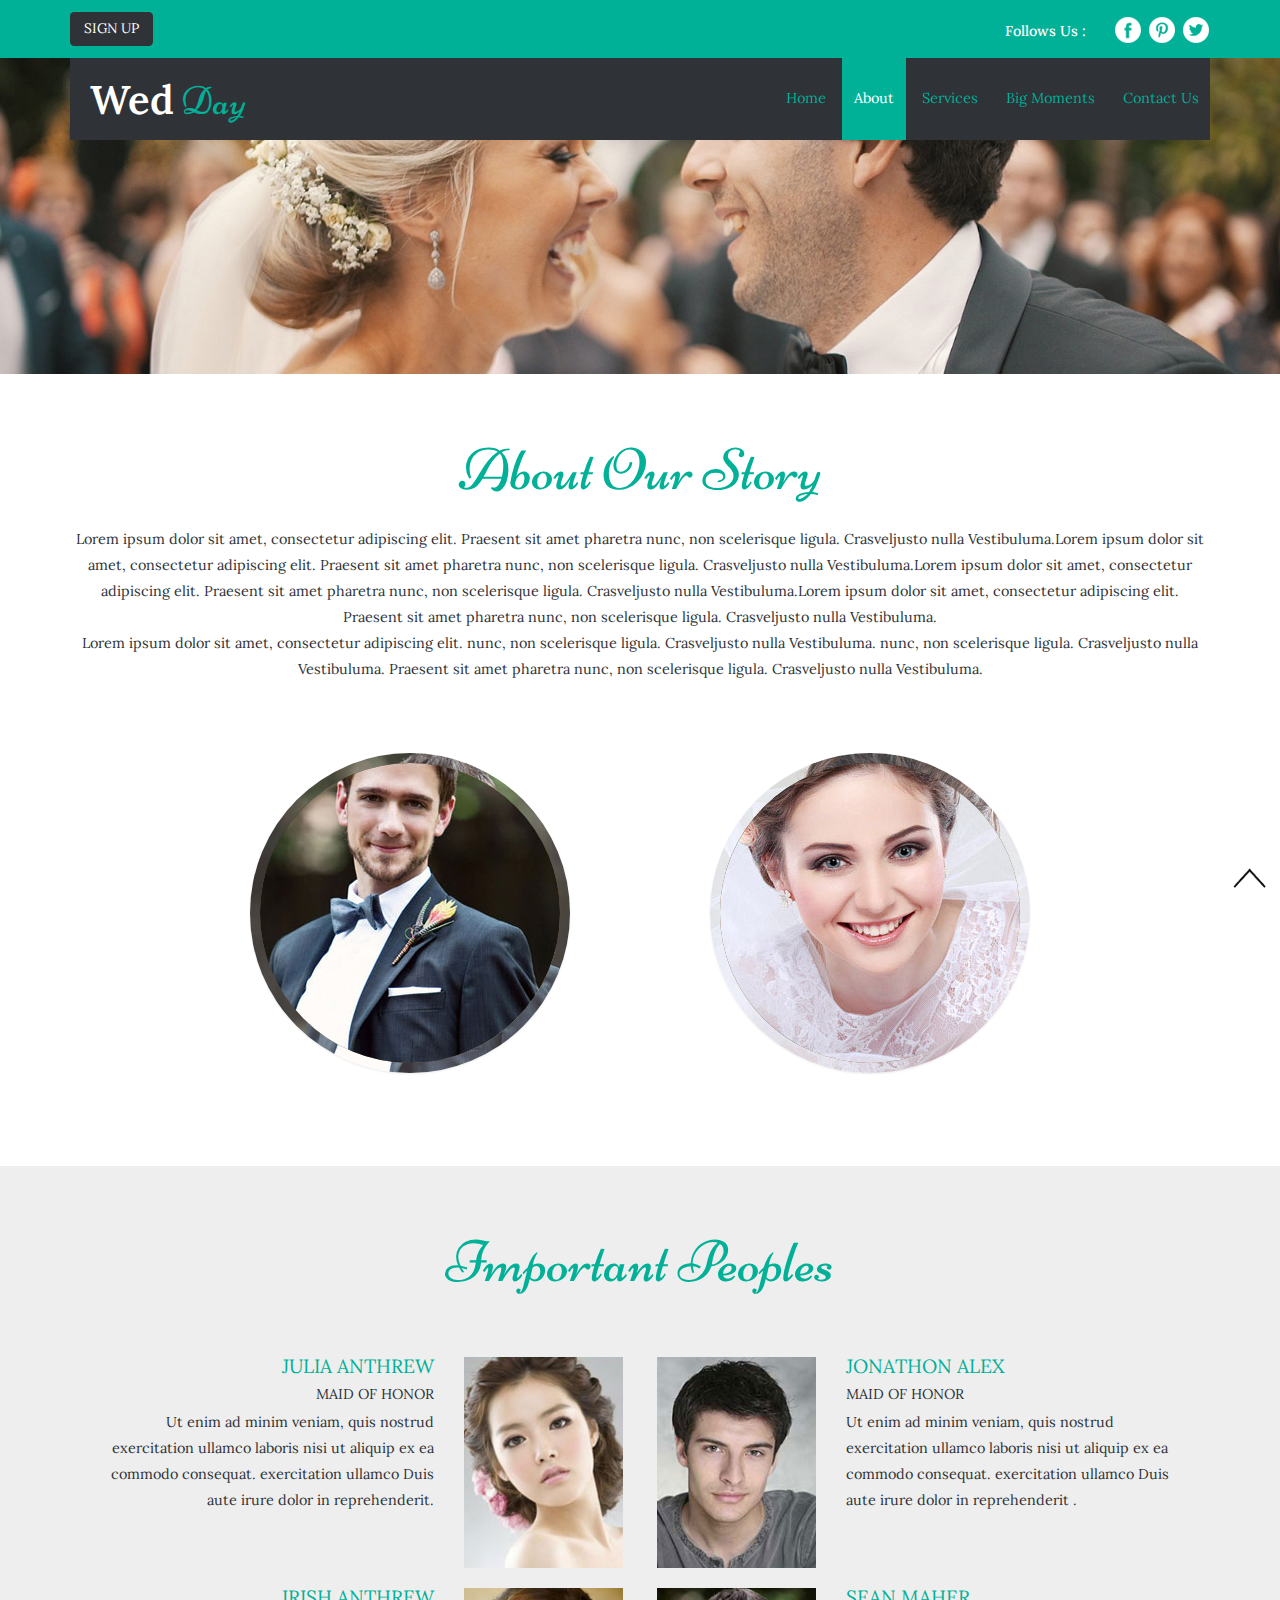
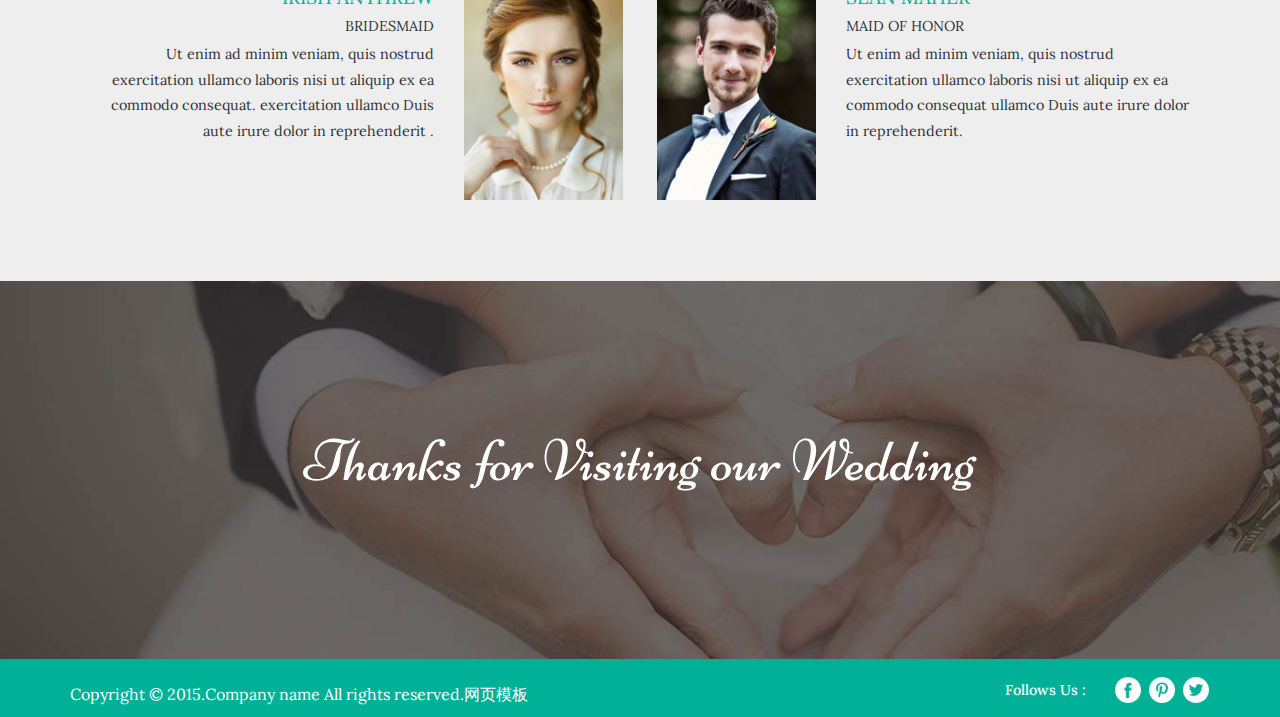
==== about.html @ 30b00d59 "test" ====
<!DOCTYPE HTML>
<html>
<head>
<title>About</title>
<meta name="viewport" content="width=device-width, initial-scale=1">
<meta http-equiv="Content-Type" content="text/html; charset=utf-8" />
<meta name="keywords" content="Wedding Day Responsive web template, Bootstrap Web Templates, Flat Web Templates, Andriod Compatible web template, 
Smartphone Compatible web template, free webdesigns for Nokia, Samsung, LG, SonyErricsson, Motorola web design" />
<script type="applijewelleryion/x-javascript"> addEventListener("load", function() { setTimeout(hideURLbar, 0); }, false); function hideURLbar(){ window.scrollTo(0,1); } </script>
<link href="css/bootstrap.css" rel='stylesheet' type='text/css' />
<!-- Custom Theme files -->
<link href="css/style.css" rel='stylesheet' type='text/css' />	
<script src="js/jquery-1.11.1.min.js"></script>
<!--webfonts-->
  <link href='http://fonts.useso.com/css?family=Lora:400,400italic|Niconne' rel='stylesheet' type='text/css'>
<!--//webfonts-->
</head>
<body>
<!--start-home-->
<!-- header -->	
	<div class="header" id="home">
		<div class="container">
			<div class="header-left">
				<a href="signup.html"class="sign">SIGN UP</a>
			</div>
			<div class="header-right">
			  <h6>Follows Us :</h6>
				<ul class="f-icons">
					<li><a href="#" class="facebook"> </a></li>
					<li><a href="#" class="p"> </a></li>
					<li><a href="#" class="twitter"> </a></li>
				</ul>
				<div class="clearfix"></div>
			</div>
			<div class="clearfix"> </div>
		</div>
	</div>	
<!-- //header -->
<!-- banner -->
<div class="banner two">
		<div class="container">
			<div class="banner-navigation">
					<div class="logo">
						<a href="index.html"><h1>Wed<span> Day</span></h1></a>
					</div>
					<span class="menu"></span>
						<div class="top-menu">
								<ul class="nav">
									<li class="hvr-sweep-to-bottom"><a href="index.html">Home</a></li>
									<li class="hvr-sweep-to-bottom cap"><a href="about.html">About</a></li>
									<li class="hvr-sweep-to-bottom"><a href="typography.html">Services</a></li>
									<li class="hvr-sweep-to-bottom"><a href="moments.html">Big Moments</a></li>
									<li class="hvr-sweep-to-bottom"><a href="contact.html">Contact Us</a></li>
								</ul>
								<div class="clearfix"></div>
						</div>
					<!--script-for-menu-->
								<script>
									$("span.menu").click(function(){
										$(".top-menu ul").slideToggle("slow" , function(){
										});
									});
								</script>
					<!--script-for-menu-->
				<div class="clearfix"></div>
			</div>
		</div>
	</div>
<!--//banner-->
<!--/bottom-section-->
	<div class="about-section">
		<div class="container">
		    <h3>About Our Story</h3>
			<p>Lorem ipsum dolor sit amet, consectetur adipiscing elit. Praesent sit amet pharetra 
            nunc, non scelerisque ligula. Crasveljusto nulla Vestibuluma.Lorem ipsum dolor sit amet, consectetur adipiscing elit. Praesent sit amet pharetra 
            nunc, non scelerisque ligula. Crasveljusto nulla Vestibuluma.Lorem ipsum dolor sit amet, consectetur adipiscing elit. Praesent sit amet pharetra 
            nunc, non scelerisque ligula. Crasveljusto nulla Vestibuluma.Lorem ipsum dolor sit amet, consectetur adipiscing elit. Praesent sit amet pharetra 
            nunc, non scelerisque ligula. Crasveljusto nulla Vestibuluma.</p>
			<p class="para">Lorem ipsum dolor sit amet, consectetur adipiscing elit. nunc, non scelerisque ligula. Crasveljusto nulla Vestibuluma. nunc, non scelerisque ligula. Crasveljusto nulla Vestibuluma. Praesent sit amet pharetra 
            nunc, non scelerisque ligula. Crasveljusto nulla Vestibuluma.</p>
			<div class="welcome-grids">
			<ul class="ch-grid">
					<li>
						<div class="col-md-6 ch-item ch-img-1">				
							<div class="ch-info-wrap">
								<div class="ch-info">
									<div class="ch-info-front ch-img-1"></div>
									<div class="ch-info-back">
										<h4>Michael</h4>
										<h5>Groom</h5>
									</div>	
								</div>
							</div>
						</div>
					</li>
					<li>
						<div class="col-md-6 ch-item ch-img-2">
							<div class="ch-info-wrap">
								<div class="ch-info">
									<div class="ch-info-front ch-img-2"></div>
									<div class="ch-info-back">
										<h4>Annie</h4>
										<h5>Bride</h5>
									</div>
								</div>
							</div>
						</div>
					</li>
				</ul>
				<div class="clearfix"></div>
			</div>
		</div>
	</div>
	<div class="people-section">
			<div class="container">
				<div class="people-grides">
					<h3>Important Peoples</h3>
			 			<div class="col-md-6 people-section1">
			 				<div class="people-gride1">
				 				<div class="col-md-8 people-text">
				 					<h4> JULIA ANTHREW</h4>
									<h6>Maid of Honor</h6>
									<p>Ut enim ad minim veniam, quis nostrud exercitation ullamco laboris nisi ut aliquip ex ea commodo consequat. exercitation ullamco Duis aute irure dolor in reprehenderit.</p>
				 				</div>
				 				<div class="col-md-4 people-img">
				 					<img src="images/p1.jpg" alt="name" />
								</div>
				 				<div class="clearfix"> </div>  		
			 				</div>
			 				<div class="people-gride1">
				 				<div class="col-md-8 people-text">
				 					<h4>IRISH ANTHREW </h4>
									<h6>Bridesmaid</h6>
				 					<p>Ut enim ad minim veniam, quis nostrud exercitation ullamco laboris nisi ut aliquip ex ea commodo consequat. exercitation ullamco Duis aute irure dolor in reprehenderit .</p>
				 				</div>
				 				<div class="col-md-4 people-img">
				 						<img src="images/p2.jpg" alt="name" />
								</div>
				 				<div class="clearfix"> </div>  		
			 				</div>
			 			</div>
		 				<div class="col-md-6 people-section2">
			 				<div class="people-gride2">
				 				<div class="col-md-4 people-img two">
				 						<img src="images/p3.jpg" alt="name" />
								</div>
				 				<div class="col-md-8 people-text two ">
				 					<h4>JONATHON ALEX</h4>
									<h6>Maid of Honor</h6>
				 					<p>Ut enim ad minim veniam, quis nostrud exercitation ullamco laboris nisi ut aliquip ex ea commodo consequat. exercitation ullamco Duis aute irure dolor in reprehenderit .</p>
				 				</div>
				 				<div class="clearfix"> </div>  		
			 				</div>
			 				<div class="people-gride2">
				 				<div class="col-md-4 people-img two">
				 					<img src="images/p4.jpg" alt="name" />
								</div>
				 				<div class="col-md-8 people-text two">
				 					<h4>SEAN MAHER </h4>
									<h6>Maid of Honor</h6>
									<p>Ut enim ad minim veniam, quis nostrud exercitation ullamco laboris nisi ut aliquip ex ea commodo consequat ullamco Duis aute irure dolor in reprehenderit.</p>
				 				</div>
				 				<div class="clearfix"> </div>  		
			 				</div>
			 			</div>
			 			<div class="clearfix"> </div>  		
			 		</div>
				</div>
			</div>
	<!--/peoples-->
<!--/bottom-section-->
	<div class="bottom-section">
		<div class="container">
		    <h3>Thanks for Visiting our Wedding</h3>
		</div>
	</div>
<!--footer-->
	<div class="footer">
		  <div class="container">
			 <div class="copy">
		              <p>Copyright &copy; 2015.Company name All rights reserved.<a target="_blank" href="http://sc.chinaz.com/moban/">&#x7F51;&#x9875;&#x6A21;&#x677F;</a></p>
		      </div>
			  <div class="header-right b-lost">
			   <h6>Follows Us :</h6>
				<ul class="f-icons two">
					<li><a href="#" class="facebook"> </a></li>
					<li><a href="#" class="p"> </a></li>
					<li><a href="#" class="twitter"> </a></li>
				</ul>
				<div class="clearfix"></div>
			</div>
			<div class="clearfix"></div>
		 </div>
	 </div>
			<!--start-smoth-scrolling-->
			<script type="text/javascript">
								jQuery(document).ready(function($) {
									$(".scroll").click(function(event){		
										event.preventDefault();
										$('html,body').animate({scrollTop:$(this.hash).offset().top},1000);
									});
								});
								</script>
							<!--start-smoth-scrolling-->
						<script type="text/javascript">
									$(document).ready(function() {
										/*
										var defaults = {
								  			containerID: 'toTop', // fading element id
											containerHoverID: 'toTopHover', // fading element hover id
											scrollSpeed: 1200,
											easingType: 'linear' 
								 		};
										*/
										
										$().UItoTop({ easingType: 'easeOutQuart' });
										
									});
								</script>
		<a href="#home" id="toTop" class="scroll" style="display: block;"> <span id="toTopHover" style="opacity: 1;"> </span></a>

</body>
</html>
---- css/style.css ----
/*--
Author: W3layouts
Author URL: http://w3layouts.com
License: Creative Commons Attribution 3.0 Unported
License URL: http://creativecommons.org/licenses/by/3.0/
--*/
html, body{
font-family: 'Lora', serif;
	font-size: 100%;
	background: #FFf;
}
body a,.grid_1,plan_1,plan_1.one,plan_1.two,i.icon1, i.icon2, i.icon3, i.icon4, i.icon5, i.icon6 {
	transition:0.5s all;
	-webkit-transition:0.5s all;
	-moz-transition:0.5s all;
	-o-transition:0.5s all;
	-ms-transition:0.5s all;
}
a:hover{
 text-decoration:none;
}
input[type="button"],input[type="submit"],li.parallelogram{
	transition:0.5s all;
	-webkit-transition:0.5s all;
	-moz-transition:0.5s all;
	-o-transition:0.5s all;
	-ms-transition:0.5s all;
}
h1,h2,h3,h4,h5,h6{
	margin:0;			   
}	
p{
	margin:0;
}
ul{
	margin:0;
	padding:0;
}
label{
	margin:0;
}
.logo {
	float:left;
}
.logo a h1{
 color:#fff;	
 font-size:2.5em;
 padding: 0.5em 0.3em 0 0.5em;
 font-weight:600;
 font-family: 'Lora', serif;
 }
.logo  a h1:hover{
 color:#fff;	
 text-decoration:none;
}
.logo  a h1 span{
 color:#00b198;
 font-family: 'Niconne', cursive;
 font-weight:400;
}
/*-- header --*/
.header{
	background: #00b198;
	padding:0.5em 0;
}
.header-left{
	float:left;
}
.header-left a{
	display:block;
}
.header-right {
  float: right;
  width: 18%;
}
.header-right ul{
	padding: .4em 0 0;
	margin:0;
}
.header-right ul li{
	display:inline-block;
}
.header-right h6{
   float: left;
  font-size: 0.9em;
  color: #fff;
  margin-top: 1.1em;
}
ul.f-icons{
 float:right;
}
.header-right ul li a.facebook,.header-right ul li a.p,.header-right ul li a.twitter{
	background: url(../images/icons.png) no-repeat 0px 0px;
	display:inline-block;
	height: 30px;
	width: 30px;
}
.header-right ul li a.p{
	background: url(../images/icons.png) no-repeat -30px 0px;
}
.header-right ul li a.twitter{
	background: url(../images/icons.png) no-repeat -60px 0px;
}
form.navbar-form.navbar-right {
  padding: 0;
}
.header-right ul li a.facebook:hover,.header-right ul li a:hover.p,.header-right ul li a.twitter:hover{
  transform: rotateY(360deg);
  -webkit-transform: rotateY(360deg);
  -moz-transform: rotateY(360deg);
  -o-transform: rotateY(360deg);
  -webkit-transition: 0.8s;
  -moz-transition: 0.8s;
  -o-transition: 0.8s;
  }
/*-- banner --*/
.form-control,.btn {
  border-radius: inherit !important;
}
/* Sweep To Bottom */
.hvr-sweep-to-bottom {
  display: inline-block;
  vertical-align: middle;
  -webkit-transform: translateZ(0);
  transform: translateZ(0);
  box-shadow: 0 0 1px rgba(0, 0, 0, 0);
  -webkit-backface-visibility: hidden;
  backface-visibility: hidden;
  -moz-osx-font-smoothing: grayscale;
  position: relative;
  -webkit-transition-property: color;
  transition-property: color;
  -webkit-transition-duration: 0.3s;
  transition-duration: 0.3s;
}
.hvr-sweep-to-bottom:before {
  content: "";
  position: absolute;
  z-index: -1;
  top: 0;
  left: 0;
  right: 0;
  bottom: 0;
  background: #00B198;
  -webkit-transform: scaleY(0);
  transform: scaleY(0);
  -webkit-transform-origin: 50% 0;
  transform-origin: 50% 0;
  -webkit-transition-property: transform;
  transition-property: transform;
  -webkit-transition-duration: 0.3s;
  transition-duration: 0.3s;
  -webkit-transition-timing-function: ease-out;
  transition-timing-function: ease-out;
}
.hvr-sweep-to-bottom:hover, .hvr-sweep-to-bottom:focus, .hvr-sweep-to-bottom:active {
  color: white;
}
.hvr-sweep-to-bottom:hover:before, .hvr-sweep-to-bottom:focus:before, .hvr-sweep-to-bottom:active:before {
  -webkit-transform: scaleY(1);
  transform: scaleY(1);
}
/* //Sweep To Bottom */
.logo1 a{
	display:block;
}
input.form-control {
  border: none;
}
a.sign {
   background: #2F3338;
  padding: 0.5em 1em;
  outline: none;
  border: none;
  color: #fff;
  -webkit-appearance: none;
  border-radius: 0.3em;
  -webkit-border-radius: 0.3em;
  -moz-border-radius: 0.3em;
  -o-border-radius: 0.3em;
   font-size: 0.86em;
  display: inline-block;
  margin-top: 0.3em;
 }
.banner{
  background: url(../images/bg.jpg) no-repeat 0px 0px;
  background-size: cover;
  -webkit-background-size: cover;
  -moz-background-size: cover;
  -o-background-size: cover;
  -ms-background-size: cover;
  min-height: 722px;
}
.banner-navigation {
  background-color: #2F3338;
}
.top-menu{
	float:right;
	margin-right: -1px;
}
.top-menu span{
	display:none;
}
.top-menu ul{
	padding:0;
	margin:0;
}
.top-menu ul li{
	display: inline-block;
}
.top-menu ul li a{
	font-size: 0.9em;
	 color: #00B198;
	text-decoration:none;
	padding:30px 12px 31px;
	transition:.5s all;
	-webkit-transition:.5s all;
	-moz-transition:.5s all;
	-o-transition:.5s all;
	-ms-transition:.5s all;
}
.top-menu ul li.cap a{
	text-decoration:none;
	  background: #00B198;
	color:#fff;
}
.top-menu ul li a:hover{
	color:#fff;
}
.banner-bottom,.peoples,.news{
	padding:4em 0;
}

@media only screen and (max-width : 768px) {
	span.menu {
	  width: 35px;
	  height: 35px;
	  background: url(../images/nav.png)no-repeat 0px 0px;
	  display: inline-block;
	  float: right;
	  cursor: pointer;
	   margin: 1.3em 1em;
	}
	.top-menu {
		float: none;
		margin-top: 0em;
	}
	.top-menu ul.nav{
		display:none;
	}
	.top-menu  ul.nav li {
		display:block;
		margin-right:0;
	}
	.top-menu  span.menu{
		display:block;
	}
	.top-menu  ul{
	  margin: 60px 0;
	  padding: 2% 0;
	  z-index: 999;
	  position: absolute;
	  width: 96%;
	  background: rgba(47, 51, 56, 0.88);
	 text-align: center;
	   z-index: 99999;
	}
	.top-menu ul.nav li  a{
	  padding: 0.5em;
	  font-weight: 400;
	  font-size:0.9em;
	  float:none;	
	 }
}
/*----start-home---*/

#slider2,
#slider3 {
  box-shadow: none;
  -moz-box-shadow: none;
  -webkit-box-shadow: none;
  margin: 0 auto;
}
.rslides_tabs li:first-child {
  margin-left: 0;
}
.rslides_tabs .rslides_here a {
  background: rgba(255,255,255,.1);
  color: #fff;
  font-weight: bold;
}
.events {
  list-style: none;
}
.callbacks_container {
  position: relative;
  float: left;
  width: 100%;
}
.callbacks {
  position: relative;
  list-style: none;
  overflow: hidden;
  width: 100%;
  padding: 0;
  margin: 0;
}
.callbacks li {
  position: absolute;
  width: 100%;
}
.callbacks img {
  position: relative;
  z-index: 1;
  height: auto;
  border: 0;
}
.callbacks .caption {
	display: block;
	position: absolute;
	z-index: 2;
	font-size: 20px;
	text-shadow: none;
	color: #fff;
	left: 0;
	right: 0;
	padding: 10px 20px;
	margin: 0;
	max-width: none;
	top: 10%;
	text-align: center;
}
.callbacks_nav {
  	  position: absolute;
  -webkit-tap-highlight-color: rgba(0,0,0,0);
  top: 56%;
  left: 0;
  opacity: 0.7;
  z-index: 3;
  text-indent: -9999px;
  overflow: hidden;
  text-decoration: none;
  height: 80px;
  width: 40px;
  background: transparent url("../images/arrows.png") no-repeat left top;
    margin-top: 4%;
	  display: none;
}
 .callbacks_nav:hover{
  	opacity: 0.5;
  }
.callbacks_nav.next {
  left: auto;
    background-position: right top;
   left: 624px;
 }
 .callbacks_nav.prev {
	right: auto;
	background-position:left top;
	  left:573px;
}
#slider3-pager a {
  display: inline-block;
}
#slider3-pager span{
  float: left;
}
#slider3-pager span{
	width:100px;
	height:15px;
	background:#fff;
	display:inline-block;
	border-radius:30em;
	opacity:0.6;
}
#slider3-pager .rslides_here a {
  background: #FFF;
  border-radius:30em;
  opacity:1;
}
#slider3-pager a {
  padding: 0;
}
#slider3-pager li{
	display:inline-block;
}
.rslides {
  position: relative;
  list-style: none;
  overflow: hidden;
  width: 100%;
  padding: 0;
}
.rslides li {
  -webkit-backface-visibility: hidden;
  position: absolute;
  display:none;
  width: 100%;
  left: 0;
  top: 0;
}
.rslides li{
  position: relative;
  display: block;
  float: left;
}
.rslides img {
  height: auto;
  border: 0;
  }
.callbacks_tabs{
 list-style: none;
  position: absolute;
  bottom: -13%;
  z-index: 999;
  left: 44%;
  padding: 0;
  margin: 0;
  display: block;
}
.slider-top span{
	font-weight:700;
}
.callbacks_tabs li{
  display: inline-block;
  margin: 0 .3em;
}
@media screen and (max-width: 600px) {
  .callbacks_nav {
    top: 47%;
    }
}
/*----*/
.callbacks_tabs a{
 visibility: hidden;
}
.callbacks_tabs a:after {
    content: "\f111";
  font-size: 0;
  font-family: FontAwesome;
  visibility: visible;
  display: block;
  height: 17px;
  width: 17px;
  display: inline-block;
  background:#00b198;
  border: 5px solid #00b198;
  border-radius: 50%;
  -o-border-radius: 50%;
  -webkit-border-radius: 50%;
  -moz-border-radius: 50%;
}
.callbacks_here a:after{
  background:#00b198;
  border: 5px solid #2F3338;
}
.banner-info{
   width:60%;
  margin: 21% auto 0;
  text-align: center;
}
.banner-info h3{
  color: #fff;
  font-size:5em;
  font-weight:400;
  z-index: 999;
  font-family: 'Lora', serif;
}
.banner-info h3 lable{
  font-family: 'Niconne', cursive;
  color:#00B198;
}
.banner-info p{
  color: #fff;
  font-size: 1em;
  z-index: 999;
  text-align: center;
  margin: 0 auto;
  padding: 1em 0;
}
/*--welcome-section--*/
.welcome-section {
  padding:4em 0;
  text-align:center;
  
}
.welcome-section h2{
 font-family: 'Niconne', cursive;
  color:#00B198;
  font-size:4em;
  font-weight:400;
  text-align:center;
}
.welcome-section  p {
  font-size: 0.9em;
  margin: 1% auto 0;
  width: 75%;
  line-height: 1.8em;
  color: #2F3338;
}
.ch-grid {
	  margin: 3em 0 0 0;
	padding: 0;
	list-style: none;
	display: block;
	text-align: center;
	width: 100%;
}
.ch-grid:after,
.ch-item:before {
	content: '';
    display: table;
}

.ch-grid:after {
	clear: both;
}

.ch-grid li {
	width:320px;
	height:320px;
	display: inline-block;
	  margin: 2% 6%;
}
.ch-item {
	width: 100%;
	height: 100%;
	border-radius: 50%;
	position: relative;
	box-shadow: 0 1px 2px rgba(0,0,0,0.1);
	cursor: default;
}
.ch-info-wrap{
	position: absolute;
	 width:300px;
    height:300px;
	border-radius: 50%;
	-webkit-perspective: 800px;
	-moz-perspective: 800px;
	-o-perspective: 800px;
	-ms-perspective: 800px;
	perspective: 800px;
	-webkit-transition: all 0.4s ease-in-out;
	-moz-transition: all 0.4s ease-in-out;
	-o-transition: all 0.4s ease-in-out;
	-ms-transition: all 0.4s ease-in-out;
	transition: all 0.4s ease-in-out;
	top: 10px;
    left: 10px;
	background: #f9f9f9 url(../images/bg.jpg);
	box-shadow: 
		0 0 0 20px rgba(255,255,255,0.2), 
		inset 0 0 3px rgba(115,114, 23, 0.8);
}
.ch-info{
	position: absolute;
	width:300px;
    height:300px;
    border-radius: 50%;
	-webkit-border-radius: 50%;
	-o-border-radius: 50%;
	-moz-border-radius: 50%;
	-ms-border-radius: 50%;
	-webkit-transition: all 0.4s ease-in-out;
	-moz-transition: all 0.4s ease-in-out;
	-o-transition: all 0.4s ease-in-out;
	-ms-transition: all 0.4s ease-in-out;
	transition: all 0.4s ease-in-out;	
	-webkit-transform-style: preserve-3d;
	-moz-transform-style: preserve-3d;
	-o-transform-style: preserve-3d;
	-ms-transform-style: preserve-3d;
	transform-style: preserve-3d;
}
.ch-info > div {
	display: block;
	position: absolute;
	width: 100%;
	height: 100%;
	border-radius: 50%;
	background-position: center center;
	-webkit-backface-visibility: hidden;
	-moz-backface-visibility: hidden;
	-o-backface-visibility: hidden;
	-ms-backface-visibility: hidden;
	backface-visibility: hidden;
}
.ch-info .ch-info-back {
	-webkit-transform: rotate3d(0,1,0,180deg);
	-moz-transform: rotate3d(0,1,0,180deg);
	-o-transform: rotate3d(0,1,0,180deg);
	-ms-transform: rotate3d(0,1,0,180deg);
	transform: rotate3d(0,1,0,180deg);
	background: #079480;
}

.ch-img-1 { 
	background-image: url(../images/w2.jpg);
}

.ch-img-2 { 
	background-image: url(../images/w1.jpg);
}

.ch-info h4 {
  color: #fff;
  text-transform: uppercase;
  letter-spacing: 2px;
  font-size: 1.4em;
  margin: 0 15px;
  padding: 113px 0 0 0;
  height: 159px;
  font-family: 'Open Sans', Arial, sans-serif;
  text-shadow: 0 0 1px #fff, 
 0 1px 2px rgba(0,0,0,0.3);
}

.ch-info h5 {
	color: #fff;
	padding: 10px 5px;
	font-style: italic;
	margin: 0 30px;
	font-size: 18px;
	border-top: 1px solid rgba(255,255,255,0.5);
}

.ch-info p a {
	display: block;
	color: #fff;
	color: rgba(255,255,255,0.7);
	font-style: normal;
	font-weight: 700;
	text-transform: uppercase;
	font-size: 9px;
	letter-spacing: 1px;
	padding-top: 4px;
	font-family: 'Open Sans', Arial, sans-serif;
}

.ch-info p a:hover {
	color: #fff222;
	color: rgba(255,242,34, 0.8);
}

.ch-item:hover .ch-info-wrap {
	box-shadow: 
		0 0 0 0 rgba(255,255,255,0.8), 
		inset 0 0 3px rgba(115,114, 23, 0.8);
}

.ch-item:hover .ch-info {
	-webkit-transform: rotate3d(0,1,0,-180deg);
	-moz-transform: rotate3d(0,1,0,-180deg);
	-o-transform: rotate3d(0,1,0,-180deg);
	-ms-transform: rotate3d(0,1,0,-180deg);
	transform: rotate3d(0,1,0,-180deg);
}
/*--bottom-section--*/
.bottom-section{
 background: url(../images/bottom.jpg) no-repeat 0px 0px;
   background-size: cover;
  -webkit-background-size: cover;
  -moz-background-size: cover;
  -o-background-size: cover;
  -ms-background-size: cover;
  min-height: 400px;
}
.bottom-section h3 {
  font-size: 4em;
  color: #fff;
  margin: 15% auto;
  text-align: center;
  font-family: 'Niconne', cursive;
}
/*---story-grids--*/
.story-section {
   padding: 4em 0;
  background-color: #eee;
}
.story-section h3 {
  font-family: 'Niconne', cursive;
  color: #00B198;
  font-size: 4em;
  font-weight: 400;
  text-align: center;
}
.story-grids {
  margin-top: 5em;
}
.story-grid img {
  border-radius: 50%;
  -o-border-radius: 50%;
  -moz-border-radius: 50%;
  -webkit-border-radius: 50%;
  -ms-border-radius: 50%;
}
.story-grid h4 {
  color: #00B198;
  text-align: center;
  font-size: 1.2em;
  font-weight:400;
  text-transform: uppercase;
  Margin:1.5em 0 0.5em 0;
 }
 .story-grid p {
  text-align: center;
  line-height: 1.8em;
  font-size: 0.9em;
 color: #2F3338;
}
/*--events--*/
.event-section{
  padding: 4em 0 8em 0;
  text-align:center;
}
.event-grids {
  margin-top: 2em;
}
.event-section h3{
 font-family: 'Niconne', cursive;
  color: #00B198;
  font-size: 4em;
  font-weight: 400;
  text-align: center;
}
.event-grid {
  background-color: #EEE;
  width: 32.5%;
  margin-right: 1%;
  padding: 0;
  position:relative;
}
.event-grid.lost{
margin-right:0%;
}
.event-grid h4 {
  color: #00B198;
  text-align: center;
  font-size: 1.2em;
  font-weight:400;
  text-transform: uppercase;
  Margin: 1.5em 0 0.5em 0;
}
.event-grid p {
  text-align: center;
  line-height: 1.8em;
  font-size: 0.9em;
  color: #2F3338;
  padding: 0 2em 2em;
}
.pink .event-date {
  background: #FA4B74;
}
.event-date {
  position: absolute;
  left: 39%;
  bottom: -53px;
  width: 80px;
  height: 80px;
  background: #00B198;
  color: #fff;
  font-size: 0.8em;
  border-radius: 50%;
  -webkit-border-radius: 50%;
  -o-border-radius: 50%;
  -moz-border-radius: 50%;
  -ms-border-radius: 50%;
  text-align: center;
  padding: 25px 10px;
}
.event-year {
  color:#fff;
  display: block;
}
/*--about--*/
.banner.two {
  background: url(../images/bg-two.jpg) no-repeat 0px 0px;
  background-size: cover;
  -webkit-background-size: cover;
  -moz-background-size: cover;
  -o-background-size: cover;
  -ms-background-size: cover;
  min-height:400px;
}
.about-section {
  padding: 4em 0;
  text-align: center;
}
.about-section  h3{
  font-family: 'Niconne', cursive;
  color: #00B198;
  font-size: 4em;
  font-weight: 400;
  text-align: center;
    margin-bottom: 0.4em;
  }
.about-section p {
  font-size: 0.9em;;
  line-height: 1.8em;
  color: #2F3338;
}
/*--people-section--*/
.people-section{
  padding: 4em 0;
  background: #eee;
}
.people-section2 ,.people-section1{
  padding: 0 2px;
}
.people-grides  h3 {
  font-family: 'Niconne', cursive;
  color: #00B198;
  font-size: 4em;
  font-weight: 400;
  text-align: center;
    margin-bottom: 0.7em;
}
.people-gride1,.people-gride2 {
	margin: 17px 0;
}
.people-img {
	margin-top: 3px;
}
.people-img img {
  width: 100%;
}
.people-text  h4 {
  color: #00B198;
  font-size: 1.2em;
  font-weight:400;
  text-transform: uppercase;
  margin-top:2px;
}
.people-text  h6 {
 color: #2F3338;
  font-size: 0.9em;
  font-weight:400;
  text-transform: uppercase;
  margin: 0.7em 0 0.5em 0;
}
.people-text p {
	  font-size: 0.9em;
  line-height: 1.8em;
  color: #2F3338;
}
.people-text{
text-align:right;
}
.people-text.two {
text-align:left;
}
/*--trypography--*/
.typrography {
   padding:4em 0;
}
h3.type  {
  font-family: 'Niconne', cursive;
  color: #00B198;
  font-size: 4em;
  font-weight: 400;
  text-align: center;
}
.grid_4{
	background:#fff;
	padding:2em 0em 0em 0em;
}  
.grid_5{
	background:#fff;
	padding:1em 0 2em 0;
}

.table td, .table>tbody>tr>td, .table>tbody>tr>th, .table>tfoot>tr>td, .table>tfoot>tr>th, .table>thead>tr>td, .table>thead>tr>th {
  padding: 15px!important;
}
.table > thead > tr > th, .table > tbody > tr > th, .table > tfoot > tr > th, .table > thead > tr > td, .table > tbody > tr > td, .table > tfoot > tr > td {
  font-size: 0.8em;
  color: #999;
}
.table > thead > tr > th, .table > tbody > tr > th, .table > tfoot > tr > th, .table > thead > tr > td, .table > tbody > tr > td, .table > tfoot > tr > td {
  border-top: none !important;
}
.tab-content > .active {
  display: block;
  visibility: visible;
}
.label {
  font-weight: 300 !important;
}
.label {
  padding: 4px 6px;
  border: none;
  text-shadow: none;
}
h4.typ1{
	margin-bottom:15px;
}
h5.typ1{
	margin-bottom:15px;
}
.progress {
  height: 8px;
  box-shadow: none;
}
.progress {
  overflow: hidden;
  height: 20px;
  margin-bottom: 20px;
  background-color: #eeeeee;
  border-radius: 2px;
  -webkit-box-shadow: inset 0 1px 2px rgba(0, 0, 0, 0.1);
  box-shadow: inset 0 1px 2px rgba(0, 0, 0, 0.1);
}
.progress-bar {
  float: left;
  width: 0%;
  height: 100%;
  font-size: 12px;
  line-height: 20px;
  color: #ffffff;
  text-align: center;
  background-color: #03a9f4;
  -webkit-box-shadow: inset 0 -1px 0 rgba(0, 0, 0, 0.15);
  box-shadow: inset 0 -1px 0 rgba(0, 0, 0, 0.15);
  -webkit-transition: width 0.6s ease;
  -o-transition: width 0.6s ease;
  transition: width 0.6s ease;
}
.progress-bar {
  box-shadow: none;
}
.progress-bar-primary {
  background-color: #03a9f4;
}
.progress-bar-info {
  background-color: #00bcd4;
}
.progress-bar-success {
  background-color: #8bc34a;
}
.progress-bar-warning {
  background-color: #ffc107;
}
.progress-bar-danger {
  background-color: #e51c23;
}
.progress-bar-inverse {
  background-color: #757575;
}
.pagination > .active > a, .pagination > .active > span, .pagination > .active > a:hover, .pagination > .active > span:hover, .pagination > .active > a:focus, .pagination > .active > span:focus {
  background-color:#5bb2fc; !important;
  border-color:#5bb2fc; !important;
}
.grid_3 p,.page-header p {
  color: #888;
  font-size: 0.8em;
  margin-bottom: 1em;
  font-weight: 300;
}
.bs-docs-example {
  margin: 1em 0;
}
section#tables  p {
 margin-top: 1em;
}
.breadcrumb li{
	font-size:0.85em;
}
.badge-primary {
  background-color: #03a9f4;
}
.badge-success {
  background-color: #8bc34a;
}
.badge-warning {
  background-color: #ffc107;
}
.badge-danger {
  background-color: #e51c23;
}
.tab-container .tab-content {
  border-radius: 0 2px 2px 2px;
  border: 1px solid #e0e0e0;
  padding: 16px;
  background-color: #ffffff;
}
.nav-tabs {
  margin-bottom: 1em;
}
.alert {
  font-size: 0.85em;
}
h1.t-button,h2.t-button,h3.t-button,h4.t-button,h5.t-button {
  margin-top:0.5em;
  margin-bottom: 0.5em;
}
h3.bars {
  margin-bottom: 0.8em;
}
/*--moments--*/
.moments-bottom {
  margin-top: 2em;
}
.moments h3{
  font-family: 'Niconne', cursive;
  color: #00B198;
  font-size: 4em;
  font-weight: 400;
  text-align: center;
}
.moments-left img{
 width:100%;
}
.moments-left {
  padding: 0 2px;
  margin-bottom: 0.2em;
}
.moments {
  padding: 4em 0;
  text-align: center;
}
/*--sign-up---*/
.signup-section {
  padding: 4em 0;
}
.signup-section h3{
  font-family: 'Niconne', cursive;
  color: #00B198;
  font-size: 4em;
  font-weight: 400;
  text-align: center;
}
.registration{
	padding: 1.2% 0% 0 0;
}
.registration h2{
	font-size: 2em;
	color: #00405d;
	text-transform: capitalize;
	margin-bottom: 4%;
	font-weight: 300;
}
.reg_fb {
	margin-right: 4%;
	display: block;
	background: #1A367D;
	transition: all 0.5s ease-out;
	-webkit-transition: all 0.3s ease-in-out;
	-moz-transition: all 0.3s ease-in-out;
	-o-transition: all 0.3s ease-in-out;
	transition: all 0.3s ease-in-out;
	width: 48%;
	float: left;
	margin-bottom: 10px;
}
.reg_fb img {
	background:#1A367D;
	padding: 8px;
	float: left;
	border-right:2px solid #07205F;
}
.reg_fb i {
	color: #fff;
	padding:5px 10px 0 0;
	display: inline-block;
	font-size: 1.1em;
	text-transform: capitalize;
	font-style: normal;
}
.login h5 {
	color: #000;
	font-size: 14px;
	font-weight: 700;
	margin: 9px 0 13px 0;
}
.require {
	color: #F00;
	font-size: 11px;
}
.cus_info_wrap label {
	float: left;
	display: block;
	font-size:0.9em;
	padding: 5px 0 0;
}
.cus_info_wrap {
	margin-bottom: 15px;
	padding: 0 25px;
}
.cus_info_wrap input[type="text"],.cus_info_wrap input[type="password"] {
	width: 71%;
	padding: 4px;
	font-size: 13px;
	font-weight: 400;
	border:1px solid #D6D6D6;
	outline:none;
}
.botton{
	  background: #00B198;
	border-radius: 3px;
	-moz-border-radius: 3px;
	-webkit-border-radius: 3px;
	cursor: pointer;
	border: 0;
	color: #fff;
	font-weight:400;
	height: 30px;
	outline:none;
	font-size: 14px;
	text-transform: uppercase;
	width: 80px!important;
	text-align: center;
}
.botton1 :hover,.botton:hover{
    background-color: #2F3338;
}
.labelTop.confirmpass {
	margin-top: -9px;
	line-height: 1;
}
.sign-up.text-center {
	border: 1px solid #D6D6D6;
	border-left:none;
	padding: 2em 0 0 0;
    min-height: 496px;
}
.sign-up h4{
	margin-bottom:2em;
}
.forgetit a {
color: #000;
  font-size: 16px;
  display: block;
  float: left;
  margin-bottom: 0.5em;
  text-decoration: none;
}
.forgetit input[type="text"] {
	  width: 81%;
  padding: 7px;
  font-size: 11px;
  text-align: left;
  font-weight: 400;
  border: 1px solid #D6D6D6;
  outline: none;
  margin: 0px -4px 0 0;
}
.forgetit {
	padding: 25px 5em 0 25px;
	border-top: 1px solid #B6B6B6;
	margin: 2em 0;
}
.sky-form {
  position: relative;
}
.checkbox {
    float: right;
  position: relative;
  font-size: 0.85em;
  color: #555;
  margin-top: -6px;
  width: 97%;
}
.checkbox i {
  position: absolute;
  bottom: 3px;
  left: 161px;
  display: block;
  width: 13px;
  height: 13px;
  outline: none;
  border: 1px solid #ddd;
}
.checkbox input + i:after {
	content: '';
	background: url("../images/tick.png") no-repeat 1px 2px;
	top: -3px;
	left: -3px;
	width: 15px;
	height: 15px;
	font: normal 12px/16px FontAwesome;
	text-align: center;
}
.checkbox input + i:after {
	position: absolute;
	opacity: 0;
	transition: opacity 0.1s;
	-o-transition: opacity 0.1s;
	-ms-transition: opacity 0.1s;
	-moz-transition: opacity 0.1s;
	-webkit-transition: opacity 0.1s;
}
.checkbox input {
	position: absolute;
	left: -9999px;
}
.checkbox input:checked + i:after {
	opacity: 1;
}
.login.text-center {
	border: 1px solid #D6D6D6;
	padding: 2em 0 0 0;
	min-height: 456px;
}
.botton1 {
	margin-right: 8.5em;
	margin-top:1.5em;
}
.labelTop {
	display: block;
	font-weight: bold;
	text-align: left;
	  color: #2C3E50;
	float: left;
	width: 29%;
	font-weight: 400;
}
.reg_gp {
	display: block;
	background: #DD4B39;
	transition: all 0.5s ease-out;
	-webkit-transition: all 0.3s ease-in-out;
	-moz-transition: all 0.3s ease-in-out;
	-o-transition: all 0.3s ease-in-out;
	transition: all 0.3s ease-in-out;
	width: 48%;
	float: left;
	margin-bottom: 10px;
}
.reg_gp img {
	background:#DD4B39;
	padding: 8px;
	float: left;
	border-right:2px solid #D14A3A;
}
.reg_gp i {
	color: #fff;
	  padding:5px 24px 0 0;
	display: inline-block;
	font-size: 1.1em;
	text-transform: capitalize;
	font-style: normal;
}
.how_to p {
	  font-size: 14px;
	font-weight: 300;
	color: #000;
	display: block;
}
.how_to p img {
	margin: 0 2px 3px 0px;
}
.login-signup-form {
  margin: 3em auto 2em;
}
.how_to {
	background: #F8F8F8;
	padding: 0.7em 2em;
	border: 1px solid #D6D6D6;
	margin: 15px 25px;
}
.login h4,.sign-up h4 {
	text-transform: uppercase;
	font-size: 1.2em;
	font-weight: 400;
	  color: #00B198;
}
/*--login--*/
.login-left {
	background: url(../images/bg-login.gif) no-repeat right bottom #ffffff;
	border: 1px solid #ececec;
	padding: 20px;
	min-height: 343px;
	width:49%;
	margin-right:2%;
}
.login-right {
	background: url(../images/bg-login-2.gif) no-repeat right bottom #ffffff;
	border: 1px solid #ececec;
	padding: 20px;
	min-height: 343px;
	width:49%;
}
.login-left h3, .login-right h3 {
	color:#000;
	font-size: 1.5em;
	padding-bottom: 0.5em;
	font-weight:600;
}
.login-left p, .login-right p {
	color: #555;
	display: block;
	font-size: 0.9em;
	margin: 0 0 2em 0;
	line-height: 1.5em;
}
.acount-btn {
	background: #3498db;
	color: #FFF;
	font-size: 1em;
	padding: 0.7em 1.2em;
	transition: 0.5s all;
	-webkit-transition: 0.5s all;
	-moz-transition: 0.5s all;
	-o-transition: 0.5s all;
	display: inline-block;
	text-transform: uppercase;
}
.form-list label {	
	color: #000;
	font-weight: bold;
	position: relative;
	z-index: 0;
	display: inline-block;
	padding-bottom: 5px;
	margin-bottom: 0;
}
.sgn {
	width: 100%;
}
.sgn input#is_subscribed {
	float: left;
	width: 2%;
}
.sgn label {
	width: 50%;
	margin-top: 6px;
}
.form-list li.control input.radio, .form-list li.control input.checkbox {
	margin-right: 6px;
}
.main-container .radio, .main-container .checkbox {
display: inline-block;
margin-top: 0;
}
.acount-btn:hover, .login-right input[type="submit"]:hover{
	background:#000;
	text-decoration:none;
	color:#fff;
}
.login-right form {
	padding: 1em 0;
}
.login-right form div {
	padding: 0 0 2em 0;
}
.login-right span {
	color: #555;
	font-size: 0.875em;
	padding-bottom: 0.2em;
	display: block;
	font-weight: 700;
	text-transform: uppercase;
}
.login-right input[type="text"] {
	border: 1px solid #EEE;
	outline-color:#3498db;
	width: 96%;
	font-size:0.8125em;
	padding: 0.5em;
}
.login-right input[type="submit"] {
	background: #3498db;
	color: #FFF;
	font-size: 1em;
	padding: 0.7em 1.2em;
	transition: 0.5s all;
	-webkit-transition: 0.5s all;
	-moz-transition: 0.5s all;
	-o-transition: 0.5s all;
	display: inline-block;
	text-transform: uppercase;
	border:none;
	outline:none;
}
a.forgot {
	font-size: 1em;
	margin-right: 11px;
}
/*--contact--*/
.contact{
 padding:4em 0;
}
.contact h3 {
  font-family: 'Niconne', cursive;
  color: #00B198;
  font-size: 4em;
  font-weight: 400;
  text-align: center;
}
ul.contact-grids li i.icon11,ul.contact-grids li i.icon12,ul.contact-grids li i.icon13,ul.contact-grids li i.icon14{
	width:50px;
	height:50px;
	background: url(../images/icons.png)no-repeat -91px 0px;
	display: inline-block;
	cursor: pointer;
}
ul.contact-grids li i.icon12{
	background: url(../images/icons.png)no-repeat -142px 0px;
}
ul.contact-grids li i.icon11:hover,ul.contact-grids li i.icon12:hover,ul.contact-grids li i.icon13:hover,ul.contact-grids li i.icon14:hover{
	opacity: 0.9;
	transition: 0.5s ease;
	-webkit-transition: 0.5s  ease;
	-o-transition:0.5s all ease;
	-moz-transition: 0.5s ease;
	-ms-transition:0.5s  ease;
}
ul.contact-grids li i.icon13{
	background: url(../images/icons.png)no-repeat -192px 0px;
}
ul.contact-grids li i.icon14{
	background: url(../images/icons.png)no-repeat -241px 0px;
}
ul.contact-grids li i.icon14:hover{
	opacity: 0.5;
	transition: 0.5s ease;
	-webkit-transition: 0.5s  ease;
	-o-transition:0.5s all ease;
	-moz-transition: 0.5s ease;
	-ms-transition:0.5s  ease;
}
ul.contact-grids {
	padding: 0;
	text-align: center;
	margin: 3% auto 3%;
}
ul.contact-grids li{
	  list-style: none;
  display: inline-block;
  width: 22%;
  margin-right: 1%;
}
li.contact-grid{
	cursor: pointer;
	transition: 0.5s ease;
	-webkit-transition: 0.5s  ease;
	-o-transition:0.5s all ease;
	-moz-transition: 0.5s ease;
	-ms-transition:0.5s  ease;
}
li.contact-grid:hover {
	opacity: 0.5;
}
ul.contact-grids h4{
 color: #00B198;
  text-align: center;
  font-size: 1.2em;
  font-weight: 400;
  text-transform: uppercase;
  Margin:0.5em 0 0.5em 0;
}
ul.contact-grids h5{
	text-align: center;
  margin: 0em auto 0;
  font-weight: 400;
  font-size: 0.9em;
  line-height: 1.8em;
  color: #2F3338;
}

.contact-content input[type="text"],.contact-content  textarea {
  padding: 1.1em;
  width: 100%;
  margin: 1% 0% 0 0;
  background: #F7F7F7;
  outline: none;
  color: #2F3338;
  border-radius: 0.3em;
  -moz-border-radius: 0.3em;
  -webkit-border-radius: 0.3em;
  -o-border-radius: 0.3em;
  border: 1px solid #F0EFEF;
  -webkit-appearance: none;
  font-size: 0.9em;
  font-weight: 300;
  -webkit-appearance: none;
}
.contact-content  input[type="text"]:nth-child(2)
{
	margin-right: 0em;
}
.contact-content form textarea{
	resize:none;
	height:170px;		
}
.submit{
	text-align:center;
	margin: 2% 0;
}
.contact-content input[type="submit"]{
  background:#00B198;
  color: #fff;
  font-weight: 500;
  border: none;
  outline: none;
  padding: 0.7em 3em;
  display: inline-block;
  outline: none;
  cursor: pointer;
  font-size: 1.2em;
    border-radius:0.3em;
  -moz-border-radius:0.3em;
  -webkit-border-radius:0.3em;
  -o-border-radius:0.3em;
  text-transform: uppercase;
  -webkit-appearance:none;
}
.contact-content  input[type="submit"]:hover{
	  background-color: #2F3338;
}
.contact iframe {
  height: 400px;
  border: none;
  width:100%;
  margin:2em 0 0em 0
}
/*--footer--*/
.footer {
   background: #00b198;
   padding: 0.5em 0;
}
.copy {
  float:left;  
  background: #00b198;
   padding: 1em 0 0 0;
}
.copy p {
  color: #fff;
  font-size:1em;
}
.copy p a {
   color:#fff;
}
.copy p a:hover{
	 text-decoration: underline;
}
/*----top-move------*/
#toTop {
  display: none;
  text-decoration: none;
  position: fixed;
  bottom: 10px;
  right: 10px;
  overflow: hidden;
  width: 40px;
  height: 22px;
  border: none;
  text-indent: 100%;
  background: url(../images/move-top.png) no-repeat 0px 0px;
}
/*--responsive--*/
@media (max-width:1440px){
	.banner {
	  background: url(../images/bg.jpg) no-repeat 0px 0px;
	  background-size: cover;
	  -webkit-background-size: cover;
	  -moz-background-size: cover;
	  -o-background-size: cover;
	  -ms-background-size: cover;
	  min-height: 662px;
	}
	.banner.two {
	  background: url(../images/bg-two.jpg) no-repeat 0px 0px;
	  background-size: cover;
	  -webkit-background-size: cover;
	  -moz-background-size: cover;
	  -o-background-size: cover;
	  -ms-background-size: cover;
	  min-height: 336px;
	}
	.botton1 {
	  margin-right: 8.5em;
	  margin-top: 1.5em;
	}
	.callbacks_tabs {
	  bottom: -13%;
	  left: 45%;
	  }
}
@media (max-width:1366px){
	.banner {
	  background: url(../images/bg.jpg) no-repeat 0px 0px;
	  background-size: cover;
	  -webkit-background-size: cover;
	  -moz-background-size: cover;
	  -o-background-size: cover;
	  -ms-background-size: cover;
	  min-height: 586px;
	}
	.banner-info {
	  width: 60%;
	  margin: 16% auto 0;
	  text-align: center;
	}
	.banner-info h3 {
	  font-size: 4.5em;
	}
	.banner.two {
	  background: url(../images/bg-two.jpg) no-repeat 0px 0px;
	  background-size: cover;
	  -webkit-background-size: cover;
	  -moz-background-size: cover;
	  -o-background-size: cover;
	  -ms-background-size: cover;
	  min-height: 316px;
	}
}
@media (max-width:1280px){
	.welcome-section h2,.story-section h3,.event-section h3,.about-section h3,.people-grides h3,h3.type,.signup-section h3{
	  font-size: 3.7em;
	}
	.bottom-section h3 {
	  font-size: 3.7em;
	  margin: 13% auto;
	}
	.moments h3,.contact h3 {
	 font-size: 3.8em;
	}
	.bottom-section {
	  background: url(../images/bottom.jpg) no-repeat 0px 0px;
	  background-size: cover;
	  -webkit-background-size: cover;
	  -moz-background-size: cover;
	  -o-background-size: cover;
	  -ms-background-size: cover;
	  min-height: 378px;
	}
	.botton1 {
	  margin-right: 8.55em;
	  margin-top: 1.5em;
	}
}
@media (max-width:1024px){
	.banner {
	  background: url(../images/bg.jpg) no-repeat 0px 0px;
	  background-size: cover;
	  -webkit-background-size: cover;
	  -moz-background-size: cover;
	  -o-background-size: cover;
	  -ms-background-size: cover;
	  min-height:454px;
	}
	.banner-info {
	  width: 60%;
	  margin: 10% auto 0;
	  text-align: center;
	}
	.banner-info h3 {
	  font-size: 4em;
	}
	.bottom-section {
	  background: url(../images/bottom.jpg) no-repeat 0px 0px;
	  background-size: cover;
	  -webkit-background-size: cover;
	  -moz-background-size: cover;
	  -o-background-size: cover;
	  -ms-background-size: cover;
	  min-height: 328px;
	}
	.header-right {
	  float: right;
	  width: 21%;
	}
	.copy {
	  padding: 0.8em 0 0 0;
	}
	.banner.two {
	  background: url(../images/bg-two.jpg) no-repeat 0px 0px;
	  background-size: cover;
	  -webkit-background-size: cover;
	  -moz-background-size: cover;
	  -o-background-size: cover;
	  -ms-background-size: cover;
	  min-height: 244px;
	}
	.welcome-section h2,.story-section h3,.event-section h3,.about-section h3,.people-grides h3,h3.type,.signup-section h3{
	  font-size: 3.6em;
	}
	.bottom-section h3 {
	  font-size: 3.6em;
	  margin: 13% auto;
	}
	.moments h3,.contact h3 {
	 font-size: 3.7em;
	}
	.forgetit input[type="text"] {
	  width: 73%;
	  }
	  .checkbox {
	  font-size: 0.8em;
	  color: #555;
	  margin-top: -6px;
	  width: 79.5%;
	}
	.checkbox i {
	  bottom: 4px;
	  left: 82px;
	 }
	 .labelTop {
	  width: 35%;
	 }
	 .cus_info_wrap input[type="text"], .cus_info_wrap input[type="password"] {
	  width: 62%;
	 }
	 .botton1 {
		  margin-right: 1.96em;
		  margin-top: 1.5em;
	  }
	  .callbacks_tabs {
	  bottom: -13%;
	  left: 44%;
	}
}
@media (max-width:768px){
	.header-right {
	  float: right;
	  width: 27%;
	}
	.logo a h1 {
	  font-size: 2.3em;
	}
	.banner {
	  background: url(../images/bg.jpg) no-repeat 0px 0px;
	  background-size: cover;
	  -webkit-background-size: cover;
	  -moz-background-size: cover;
	  -o-background-size: cover;
	  -ms-background-size: cover;
	  min-height: 340px;
	}
	.welcome-section h2, .story-section h3, .event-section h3, .about-section h3, .people-grides h3, h3.type,.signup-section h3 {
	  font-size: 3.5em;
	}
	.banner-info h3 {
	  font-size: 3.5em;
	}
	.moments h3, .contact h3 {
	  font-size: 3.55em;
	}
	.ch-grid li {
	  width: 320px;
	  height: 320px;
	  display: inline-block;
	  margin: 2% 1%;
	}
	.story-grid {
	  float: left;
	  width: 33%;
	}
	.story-grids {
	  margin-top: 3em;
	}
	.story-grid p {
     font-size: 0.85em;
    }
	.story-section {
	  padding: 3em 0;
	}
	.welcome-section {
	  padding: 3em 0;
	}
	.story-grid h4 {
	  font-size: 1.1em;
	  }
	  .event-grid {
	  width: 32.5%;
	  margin-right: 1%;
	  float: left;
	}
	.event-grid h4 {
	  font-size: 1em;
	}
	.event-grid p {
	  font-size: 0.85em;
	  }
	  .event-date {
	  left: 32.5%;
	  bottom: -53px;
	  width: 80px;
	  height: 80px;
	  padding: 25px 10px;
	}
	.event-section {
	  padding: 3em 0 7em 0;
	  text-align: center;
	}
	.bottom-section {
	  background: url(../images/bottom.jpg) no-repeat 0px 0px;
	  background-size: cover;
	  -webkit-background-size: cover;
	  -moz-background-size: cover;
	  -o-background-size: cover;
	  -ms-background-size: cover;
	  min-height: 258px;
	}
	.banner.two {
	  background: url(../images/bg-two.jpg) no-repeat 0px 0px;
	  background-size: cover;
	  -webkit-background-size: cover;
	  -moz-background-size: cover;
	  -o-background-size: cover;
	  -ms-background-size: cover;
	  min-height: 179px;
	}
	.about-section {
	  padding: 3em 0;
	}
	.signup-section {
	  padding: 3em 0;
	}
	.login-signup-form {
	  margin: 2em auto;
	  width: 79%;
	}
	.sign-up.text-center {
	  padding: 2em 0 0 0;
	  min-height: 332px;
	  border: 1px solid #D6D6D6;
	}
	.checkbox {
	  font-size: 0.8em;
	  color: #555;
	  margin-top: -6px;
	  width: 76.5%;
	}
	.radio, .checkbox {
	  display: block;
	  min-height: 20px;
	  padding-left: 0px!important;
	  }
	  .botton1 {
	  margin-right: 3.68em;
	  margin-top: 1.5em;
	}
	.copy p {
	  font-size: 0.9em;
	}
	.typrography {
	  padding: 3em 0;
	}
	.moments {
    padding: 3em 0;
    }
	.moments-left {
	  padding: 0 2px;
	  margin-bottom: 0.2em;
	  width: 33.3333%;
	  float: left;
	}
	.bottom-section h3 {
	  font-size: 3.5em;
	  margin: 13% auto;
	}
	.contact,.people-section   {
	  padding: 3em 0;
	}
	ul.contact-grids h4 {
	  font-size: 1em;
	  Margin: 0.5em 0 0.5em 0;
	}
	.contact iframe {
	  height: 322px;
	  }
	  .callbacks_tabs {
	  bottom: -13%;
	  left: 42%;
	  }
	  .welcome-section p {
	  font-size: 0.9em;
	  margin: 1% auto 0;
	  width: 100%;
	  }
     .people-section1{
	  width: 49%;
	    float: left;
	}
	.people-section2 {
	  padding: 0 2px;
	  float:right;
	  width: 49%;
	}
	.people-text {
	  text-align: right;
	  width: 67%;
	  float: left;
	}
	.people-text.two {
	  text-align:left;
	  width: 67%;
	  float:right;
	}
    .people-img {
	  margin-top: 3px;
	  width: 31%;
	  float: right;
	   padding: 0 2px;
	}
	  .people-img.two {
	  margin-top: 3px;
	  width: 31%;
	  float: right;
	   padding: 0 2px;
	}
	.people-text,.people-text.two {
	  padding: 0 2px;
	}
	.people-img.two {
	  float: left;
	}
   .people-text h4 {
     font-size: 1.1em;
  }
}
@media (max-width:640px){
	.banner-info {
	  width: 76%;
	  margin: 8% auto 0;
	  text-align: center;
	}
	.banner {
	  background: url(../images/bg.jpg) no-repeat 0px 0px;
	  background-size: cover;
	  -webkit-background-size: cover;
	  -moz-background-size: cover;
	  -o-background-size: cover;
	  -ms-background-size: cover;
	  min-height: 289px;
	}
	.banner-info h3 {
	  font-size: 3em;
	}
	.callbacks_tabs {
	  bottom: -13%;
	  left: 41%;
	  }
  .ch-info {
  width: 247px;
  height: 247px;
  }
  .ch-info-wrap {
  width: 247px;
  height: 247px;
  top: 11px;
  left: 12px;
  }
  .ch-grid li {
  width: 267px;
  height: 267px;
  }
  .ch-info h4 {
  letter-spacing: 2px;
  font-size: 1.3em;
  margin: 0 15px;
  padding:88px 0 0 0;
  height: 126px;
  }
  .welcome-section h2, .story-section h3, .event-section h3, .about-section h3, .people-grides h3, h3.type, .signup-section h3 {
	  font-size: 3.15em;
  }
  .story-grid {
	  float: left;
	  width:100%;
	  text-align:center;
	  margin-bottom:1em;
  }
  .event-grid {
  width: 58%;
  float: left;
  margin: 4% 0 8% 20%;
  }
  .event-grid.lost {
	  margin: 4% 0 0% 20%;
	}
  .event-date {
	    left: 37.5%;
	  bottom: -53px;
	  width: 80px;
	  height: 80px;
	  padding: 25px 10px;
	}
	.bottom-section h3 {
	  font-size: 3.2em;
	  margin: 13% auto;
	}
	.bottom-section {
	  background: url(../images/bottom.jpg) no-repeat 0px 0px;
	  background-size: cover;
	  -webkit-background-size: cover;
	  -moz-background-size: cover;
	  -o-background-size: cover;
	  -ms-background-size: cover;
	  min-height: 190px;
	}
	.header-right {
	  float: right;
	  width: 32%;
	}
	.people-section1 {
	  width: 100%;
	  float: left;
	}
	.people-section2 {
	  padding: 0 2px;
	  float: right;
	  width: 100%;
	}
	  .moments,.contact,.typrography,.signup-section,.about-section,.people-section,.welcome-section{
	  padding:2em 0;
	  }
	  .login-signup-form {
	  margin: 2em auto;
	  width: 97%;
	}
	.moments h3, .contact h3 {
	  font-size: 3.2em;
	}
	.event-section {
	  padding: 2em 0px 6em 0;
	}
	.bottom-section h3 {
	  font-size: 3.1em;
	  margin: 13% auto;
	}
	.ch-grid {
    margin: 2em 0 0 0;
    }
	.banner.two {
	  background: url(../images/bg-two.jpg) no-repeat 0px 0px;
	  background-size: cover;
	  -webkit-background-size: cover;
	  -moz-background-size: cover;
	  -o-background-size: cover;
	  -ms-background-size: cover;
	  min-height: 139px;
	}
	.logo a h1 {
	  font-size: 2.1em;
	  padding:0.3em 0.7em;
	}
	span.menu {
	  margin: 0.7em 0.7em;
	}
	.top-menu ul {
  width: 95.2%;
    margin: 58px 0;
  }
  .story-grid img {
	  text-align: center;
	  margin: 0 auto;
	  width: 46%;
	}
}
@media (max-width:480px){
	.banner {
	  background: url(../images/bg.jpg) no-repeat 0px 0px;
	  background-size: cover;
	  -webkit-background-size: cover;
	  -moz-background-size: cover;
	  -o-background-size: cover;
	  -ms-background-size: cover;
	  min-height: 228px;
	}
	.welcome-section p {
	  font-size: 0.85em;
	  }
	  .top-menu ul {
	  width: 93.2%;
	}
	.banner-info h3 {
	  font-size: 2.8em;
	}
	.banner-info {
	  width: 100%;
	  margin: 6% auto 0;
	  }
	.header-right {
	  float: right;
	  width: 43%;
	}
	.header {
	  padding: 0.3em 0;
	}
	.header-right ul {
	  padding: .1em 0 0;
	  margin: 0;
	}
	.header-right h6 {
	  font-size: 0.9em;
	  margin-top: 0.8em;
	}
	a.sign {
	  padding: 0.5em 1em;
	  font-size: 0.8em;
	  margin-top: 0.3em;
	}
	.banner.two {
	  background: url(../images/bg-two.jpg) no-repeat 0px 0px;
	  background-size: cover;
	  -webkit-background-size: cover;
	  -moz-background-size: cover;
	  -o-background-size: cover;
	  -ms-background-size: cover;
	  min-height: 109px;
	}
	.welcome-section h2, .story-section h3, .event-section h3, .about-section h3, .people-grides h3, h3.type, .signup-section h3 {
	  font-size:2.8em;
	}
	ul.contact-grids li {
	  width: 33%;
	  margin-right: 0%;
	  margin-bottom: 2%;
	}
	.contact-content form textarea {
	  resize: none;
	  height: 146px;
	}
	.login-signup-form {
	  margin: 2em auto;
	   width: 95%;
	}
	.contact-content input[type="text"], .contact-content textarea {
	  padding: 0.9em;
	  font-size:0.9em;
    }
	.contact-content input[type="submit"] {
	  padding: 0.6em 2em;
	  font-size: 1.1em;
	  }
	  .contact iframe {
	  height: 265px;
	}
	.moments-left {
	  padding: 0 2px;
	  margin-bottom: 0.2em;
	  width: 50%;
	  float: left;
	}
	.how_to {
	  padding: 0.7em 1em;
	  margin: 15px 10px;
	}
	.forgetit {
	  padding: 25px 5em 0 15px;
	  }
	.moments h3, .contact h3 {
	  font-size:2.8em;
	}
	.cus_info_wrap {
	  margin-bottom: 15px;
	  padding: 0 15px;
	}
	.reg_fb i {
	  padding: 7px 10px 0 0;
	  font-size: 1em;
	 }
	 .event-date {
	   left: 36.5%;
	  bottom: -53px;
	  width: 80px;
	  height: 80px;
	  padding: 25px 10px;
	}
	.callbacks_tabs {
	  bottom: -13%;
	  left: 37%;
	}
	 .reg_gp i {
	  padding: 9px 24px 0 0;
	  font-size: 0.9em;
	 }
	 .story-grid img {
	  text-align: center;
	  margin: 0 auto;
	  width:60%;
	}
	 .cus_info_wrap input[type="text"], .cus_info_wrap input[type="password"] {
	  width: 51%;
	}
	.labelTop {
	  width: 32%;
	}
	.cus_info_wrap label {
	  font-size: 0.75em;
	  padding: 5px 0 0;
	}
	.botton1 {
	  margin-right: -2.2em;
	  margin-top: 1.5em;
	}
	.checkbox {
	  font-size: 0.7em;
	  color: #555;
	  margin-top: -6px;
	  width: 63.5%;
	}
	.checkbox i {
	  bottom: 6px;
	  left: 17px;
	}
	.bottom-section h3 {
	  font-size: 2.8em;
	  margin: 11% auto 0;
	}
	.botton1 {
	  margin-right: -0.5em;
	}
	.b-lost {
	  float: right;
	    width: 73%;
	}
	ul.f-icons.two {
	  float: left;
      margin-left: 0.5em;
	}
	.footer {
	  padding: 0.5em 0;
	  text-align: center;
	}
	.copy {
	  padding: 0.8em 0 0 0;
	  float: none;
	}
	.story-section {
	  padding: 2em 0;
	}
	.about-section p {
  font-size: 0.85em;
  }
  .people-text p {
  font-size: 0.85em;
  }
  .event-grid {
	  width: 78%;
	  float: left;
	  margin: 1% 0 18% 11%;
	}
	.event-grid.lost {
	  margin: 1% 0 0% 11%;
	}
}
@media (max-width:320px){
	.header-right {
	  float: right;
	  width: 67%;
	}
	.header-right h6 {
	  font-size: 0.85em;
	   margin-top: 0.99em;
	}
	.logo a h1 {
	   font-size: 1.6em;
	  padding: 0.3em 0.3em;
	}
	.banner-info h3 {
	  font-size: 1.8em;
	}
	.banner {
	  background: url(../images/bg.jpg) no-repeat 0px 0px;
	  background-size: cover;
	  -webkit-background-size: cover;
	  -moz-background-size: cover;
	  -o-background-size: cover;
	  -ms-background-size: cover;
	  min-height: 159px;
	}
	.banner-info p {
	  font-size: 0.85em;
	  padding: 0.3em 0;
	}
	span.menu {
	   margin: 0.5em 0.1em 0.3em 0em;
	   background: url(../images/nav.png)no-repeat 0px 0px;
	   background-size:80%;
	}
	.header {
	  padding: 0em 0;
	}
	a.sign {
	  padding: 0.3em 0.8em;
	  font-size: 0.8em;
	  margin-top: 0.6em;
	}
	.callbacks_tabs {
	  bottom: -25%;
	  left: 40%;
	}
	.callbacks_tabs li {
	  display: inline-block;
	  margin: 0 .0em;
	}
	.callbacks_tabs a:after {
	  height: 10px;
	  width: 10px;
	  border: 2px solid #00b198;
	}
	.callbacks_here a:after {
	  border:2px solid #2F3338;
	}
	.welcome-section h2, .story-section h3, .event-section h3, .about-section h3, .people-grides h3, h3.type, .signup-section h3 {
	  font-size: 2.2em;
	}
	.moments, .contact, .typrography, .signup-section, .about-section, .people-section, .welcome-section {
	  padding: 1.1em 0;
	}
	.story-grid {
	  float: left;
	  width: 100%;
	  padding: 0;margin-bottom: 1.2em;
	}
	.story-grid:nth-child(3), .event-grid:nth-child(3) {
	  display: block;
	}
	.story-section {
	  padding: 1.1em 0;
	}
	.story-grid img {
	  margin-top: 1em;
	  width: 75%;
	  margin: 0 auto;
	}
	.event-section {
	   padding: 1.1em 0px 0.5em 0;
	}
	.event-grid {
	  width: 100%;
	  float: left;
	   margin: 4% 0 23% 0%;
	  padding: 0;
	}
	.event-date {
	  left: 35.5%;
	  bottom: -53px;
	  width: 80px;
	  height: 80px;
	  padding: 25px 10px;
	}
	.event-grid.lost {
	  margin: 2% 0 27% 0%;
	}
	.bottom-section h3 {
	  font-size: 2em;
	  margin: 11% auto 0;
	}
	.bottom-section {
	  background: url(../images/bottom.jpg) no-repeat 0px 0px;
	  background-size: cover;
	  -webkit-background-size: cover;
	  -moz-background-size: cover;
	  -o-background-size: cover;
	  -ms-background-size: cover;
	  min-height: 126px;
	}
	.b-lost {
	  float: right;
	    width: 84%;
	    margin-top: 0.3em;
	}
	.login.text-center {
	  min-height: 452px;
	  padding: 0;
	  padding-top: 1em;
	}
	.reg_fb img, .reg_gp img {
	  padding: 5px;
	}
	.reg_fb i {
	  padding: 6px 2px 0 0;
	  font-size: 0.8em;
	}
	.reg_gp i {
	  padding: 7px 9px 0 0;
	  font-size: 0.8em;
	}
	.cus_info_wrap {
	  margin-bottom: 15px;
	  padding: 0 15px;
	}
	.cus_info_wrap input[type="text"], .cus_info_wrap input[type="password"] {
	  width: 100%;
	}
	.botton1 {
	  margin-left: -11.3em;
	  margin-top: 1.5em;
	}
	.checkbox {
	  font-size: 0.75em;
	  color: #555;
	  margin-top: -6px;
	  width: 100%;
	}
	.cus_info_wrap label {
	  font-size: 0.85em;
	  padding: 5px 0 0;
	}
	.login-signup-form {
	  margin: 2em auto 1em;
	  width: 100%;
	}
	.forgetit {
	  padding: 15px 15px 0 15px;
	}
	.botton {
	  height: 31px;
	  font-size: 12px;
	  width: 65px!important;
	}
	.forgetit input[type="text"] {
	  width: 71%;
	}
	.sign-up h4 {
	  margin-bottom: 1em;
	}
	.labelTop {
	  width: 57%;
	}
	.top-menu ul {
	  padding: 2% 0;
	  width: 90%;
	  z-index: 99999;
	  margin: 46px 0;
	}
	.banner.two {
	  background: url(../images/bg-two.jpg) no-repeat 0px 0px;
	  background-size: cover;
	  -webkit-background-size: cover;
	  -moz-background-size: cover;
	  -o-background-size: cover;
	  -ms-background-size: cover;
	  min-height: 80px;
	}
	.people-text h4 {
	  font-size: 1em;
	}
	.people-text h6 {
	  font-size: 0.85em;
	  }
	  .people-grides h3 {
	  margin-bottom: 0em;
	}
	.people-section1,.people-text, .people-text.two,.people-img,.people-img.two {
	  padding: 0;
	}
	.people-text {
	  text-align: right;
	  width: 65%;
	  float: left;
	}
	.people-text.two {
	  text-align: left;
	  width: 65%;
	  float: right;
	}
	thead > tr > th, .table > tbody > tr > th, .table > tfoot > tr > th, .table > thead > tr > td, .table > tbody > tr > td, .table > tfoot > tr > td {
	  border-top: none !important;
	  padding: 5px 0px !important;
	}
	.moments h3, .contact h3 {
	  font-size: 2em;
	}
	.moments-bottom {
	  margin-top: 1em;
	}
	ul.contact-grids h4 {
	  font-size: 0.85em;
	  }
	  ul.contact-grids h5 {
	  font-size: 0.7em;
	  line-height: 1.5em;
	}
	.contact-content input[type="text"], .contact-content textarea {
	  padding: 0.6em;
	  font-size: 0.9em;
	  margin-bottom: 0.6em;
	}
	.contact-content input[type="submit"] {
	  padding: 0.6em 2em;
	  font-size: 1em;
	}
	ul.contact-grids li {
	  width: 47%;
	  margin-right: 0%;
	  margin-bottom: 2%;
	}
	.contact iframe {
	  height: 176px;
	}
	.story-grids {
	  margin-top: 0.5em;
	}
	.header-right ul {
	  padding: .3em 0 0;
	  margin: 0;
	}
}
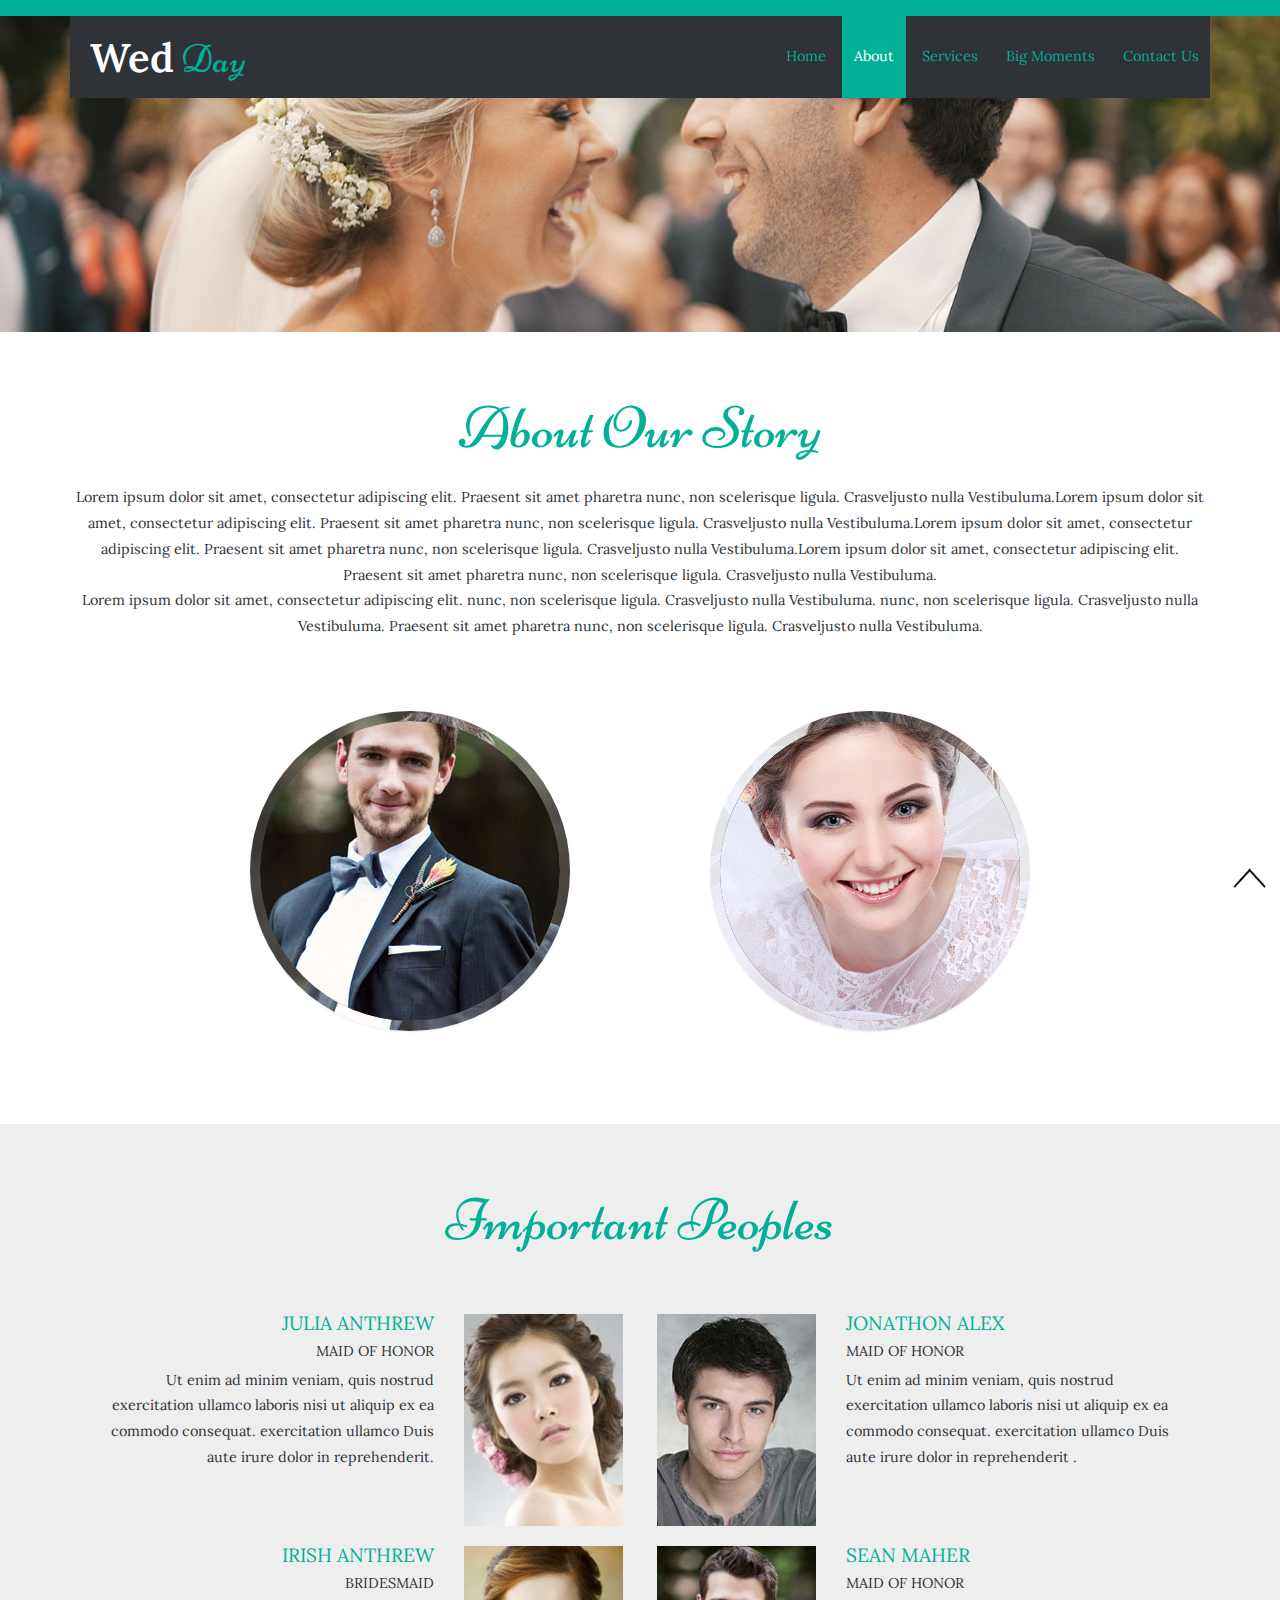
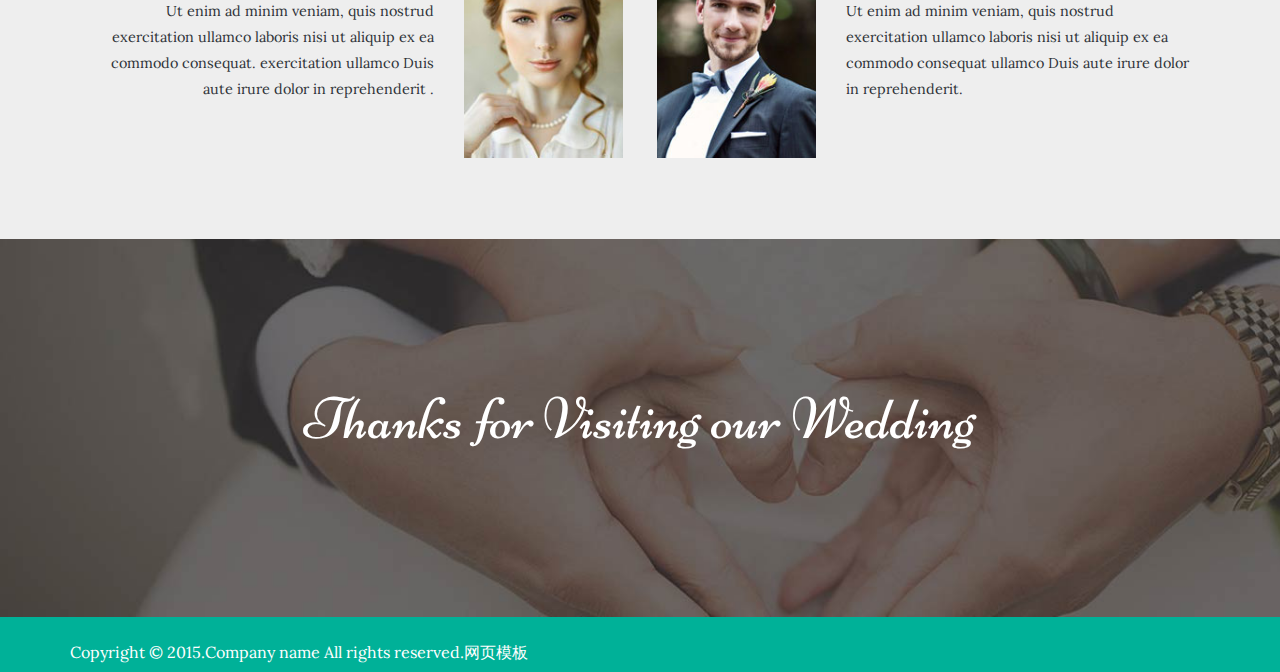
==== commit d743952f: "change" ====
--- a/about.html
+++ b/about.html
@@ -17,24 +17,10 @@
 </head>
 <body>
 <!--start-home-->
-<!-- header -->	
+<!-- header -->
 	<div class="header" id="home">
-		<div class="container">
-			<div class="header-left">
-				<a href="signup.html"class="sign">SIGN UP</a>
-			</div>
-			<div class="header-right">
-			  <h6>Follows Us :</h6>
-				<ul class="f-icons">
-					<li><a href="#" class="facebook"> </a></li>
-					<li><a href="#" class="p"> </a></li>
-					<li><a href="#" class="twitter"> </a></li>
-				</ul>
-				<div class="clearfix"></div>
-			</div>
-			<div class="clearfix"> </div>
-		</div>
-	</div>	
+
+	</div>
 <!-- //header -->
 <!-- banner -->
 <div class="banner two">
@@ -179,18 +165,9 @@
 		  <div class="container">
 			 <div class="copy">
 		              <p>Copyright &copy; 2015.Company name All rights reserved.<a target="_blank" href="http://sc.chinaz.com/moban/">&#x7F51;&#x9875;&#x6A21;&#x677F;</a></p>
-		      </div>
-			  <div class="header-right b-lost">
-			   <h6>Follows Us :</h6>
-				<ul class="f-icons two">
-					<li><a href="#" class="facebook"> </a></li>
-					<li><a href="#" class="p"> </a></li>
-					<li><a href="#" class="twitter"> </a></li>
-				</ul>
-				<div class="clearfix"></div>
-			</div>
+			 </div>
 			<div class="clearfix"></div>
-		 </div>
+		  </div>
 	 </div>
 			<!--start-smoth-scrolling-->
 			<script type="text/javascript">
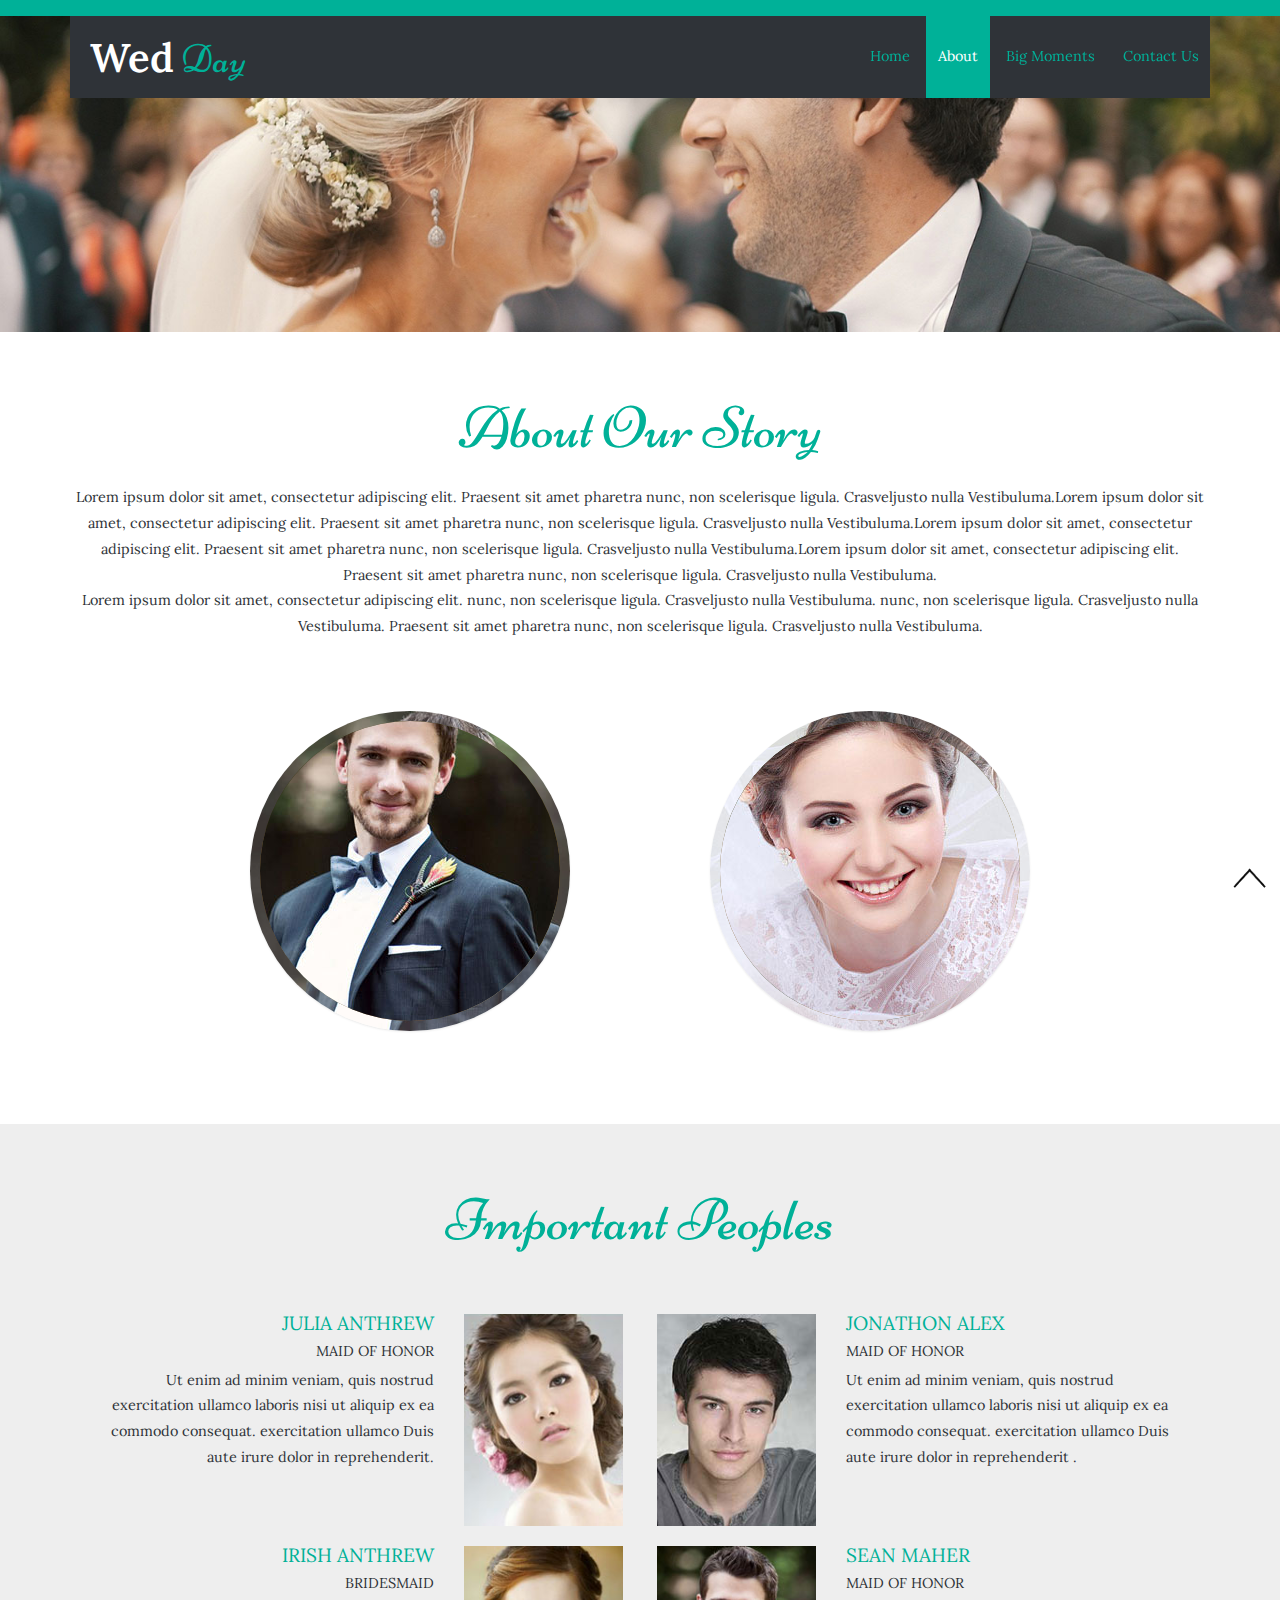
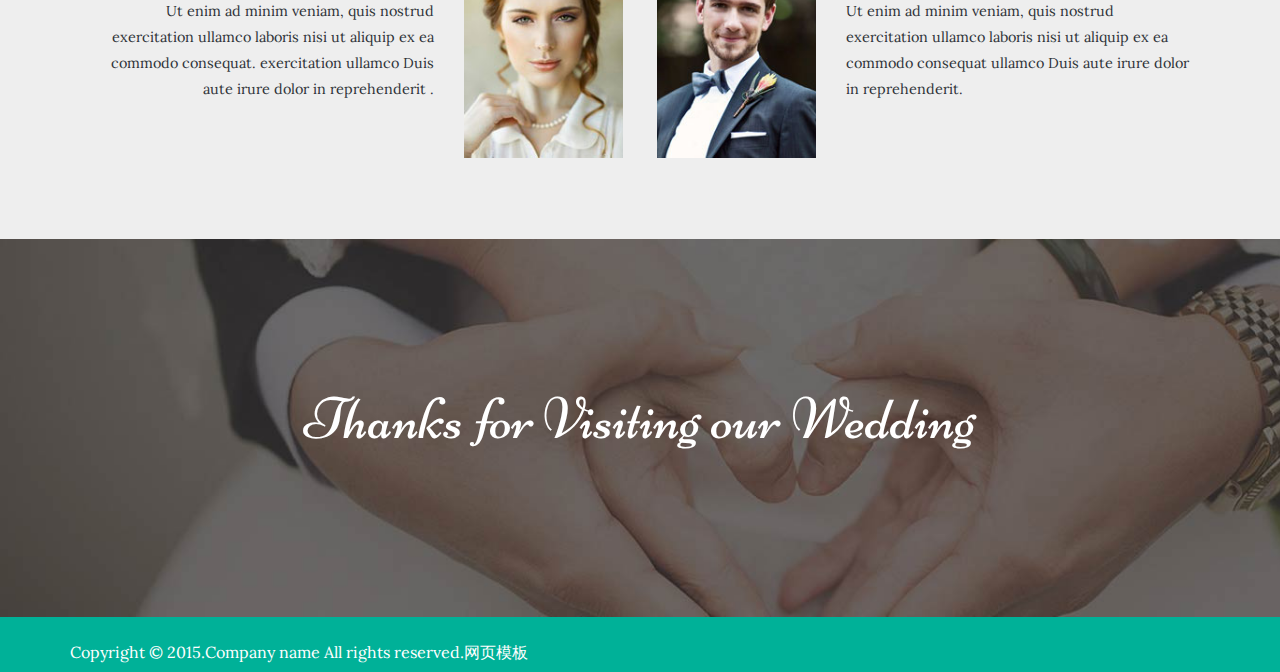
==== commit 4764d88e: "cc" ====
--- a/about.html
+++ b/about.html
@@ -12,7 +12,7 @@
 <link href="css/style.css" rel='stylesheet' type='text/css' />	
 <script src="js/jquery-1.11.1.min.js"></script>
 <!--webfonts-->
-  <link href='http://fonts.useso.com/css?family=Lora:400,400italic|Niconne' rel='stylesheet' type='text/css'>
+  <link href='http://fonts.googleapis.com/css?family=Lora:400,400italic|Niconne' rel='stylesheet' type='text/css'>
 <!--//webfonts-->
 </head>
 <body>
@@ -34,7 +34,7 @@
 								<ul class="nav">
 									<li class="hvr-sweep-to-bottom"><a href="index.html">Home</a></li>
 									<li class="hvr-sweep-to-bottom cap"><a href="about.html">About</a></li>
-									<li class="hvr-sweep-to-bottom"><a href="typography.html">Services</a></li>
+									<!--<li class="hvr-sweep-to-bottom"><a href="typography.html">Services</a></li>-->
 									<li class="hvr-sweep-to-bottom"><a href="moments.html">Big Moments</a></li>
 									<li class="hvr-sweep-to-bottom"><a href="contact.html">Contact Us</a></li>
 								</ul>
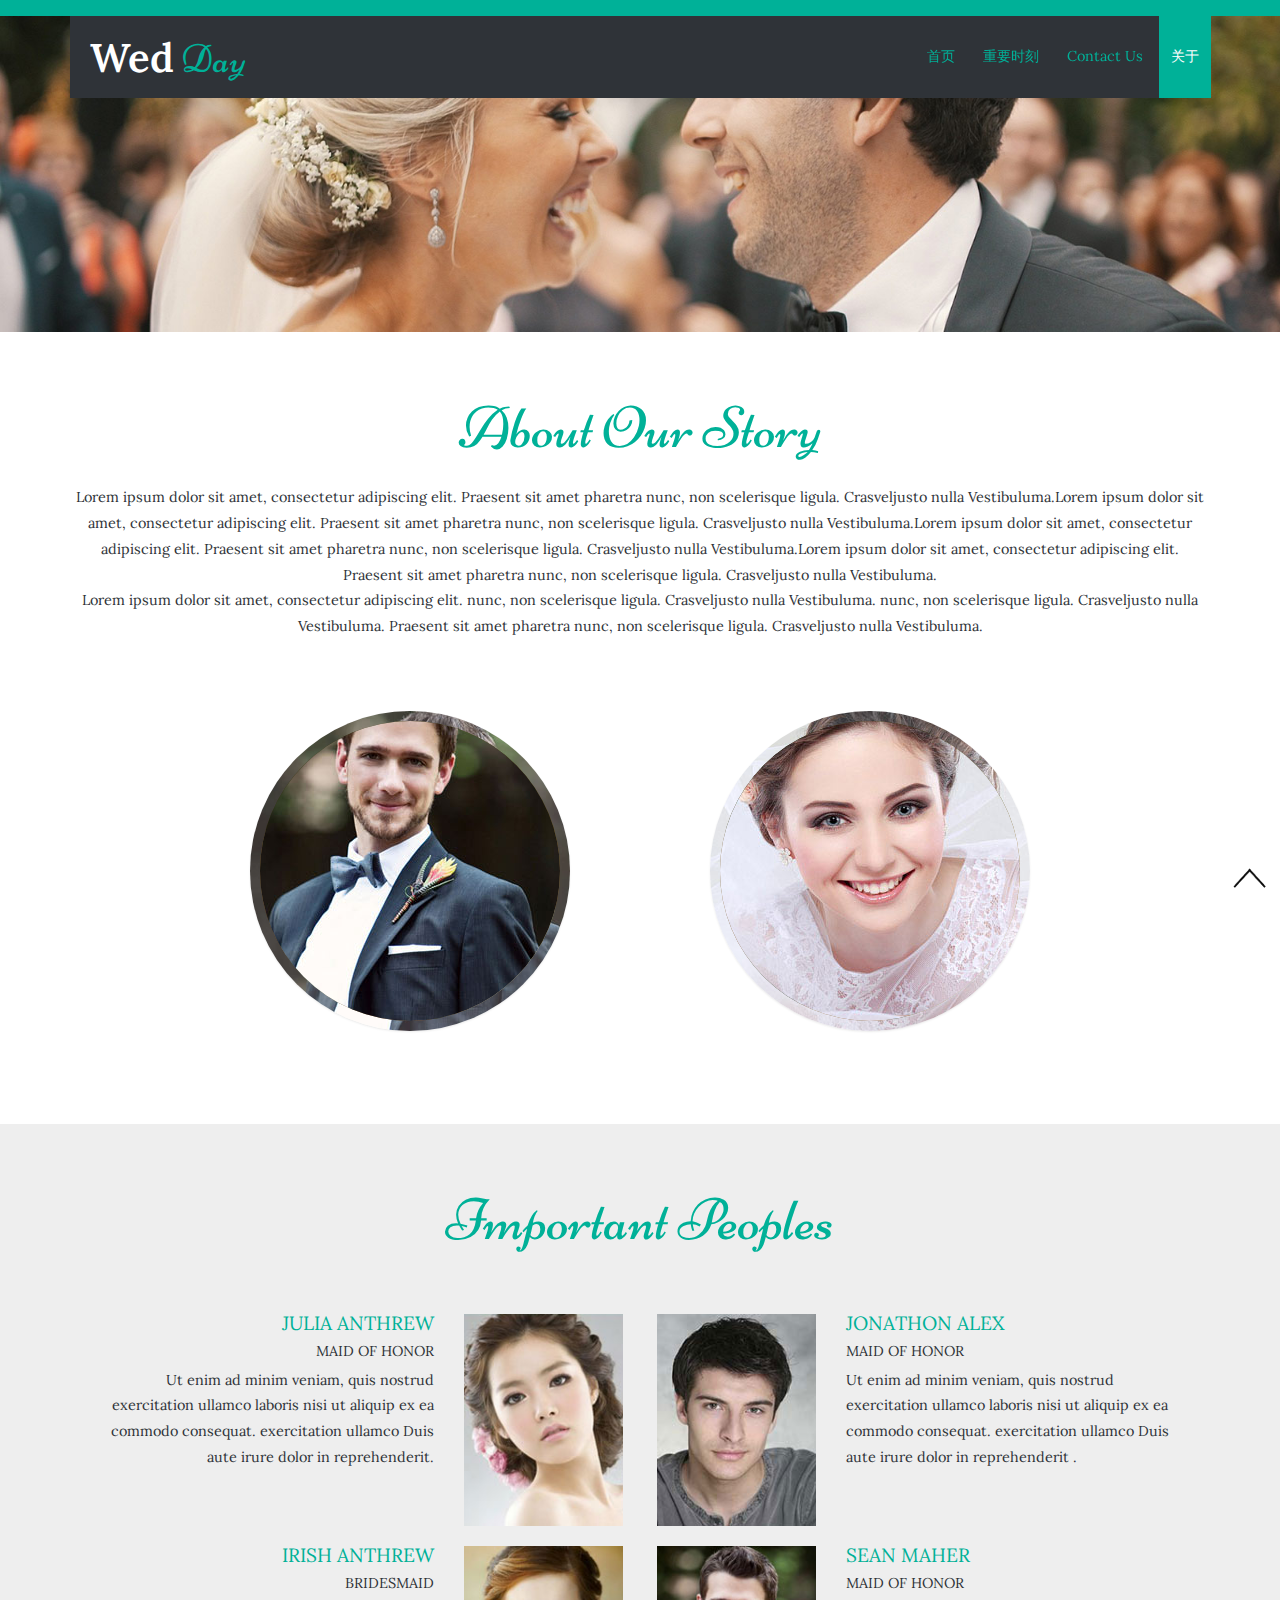
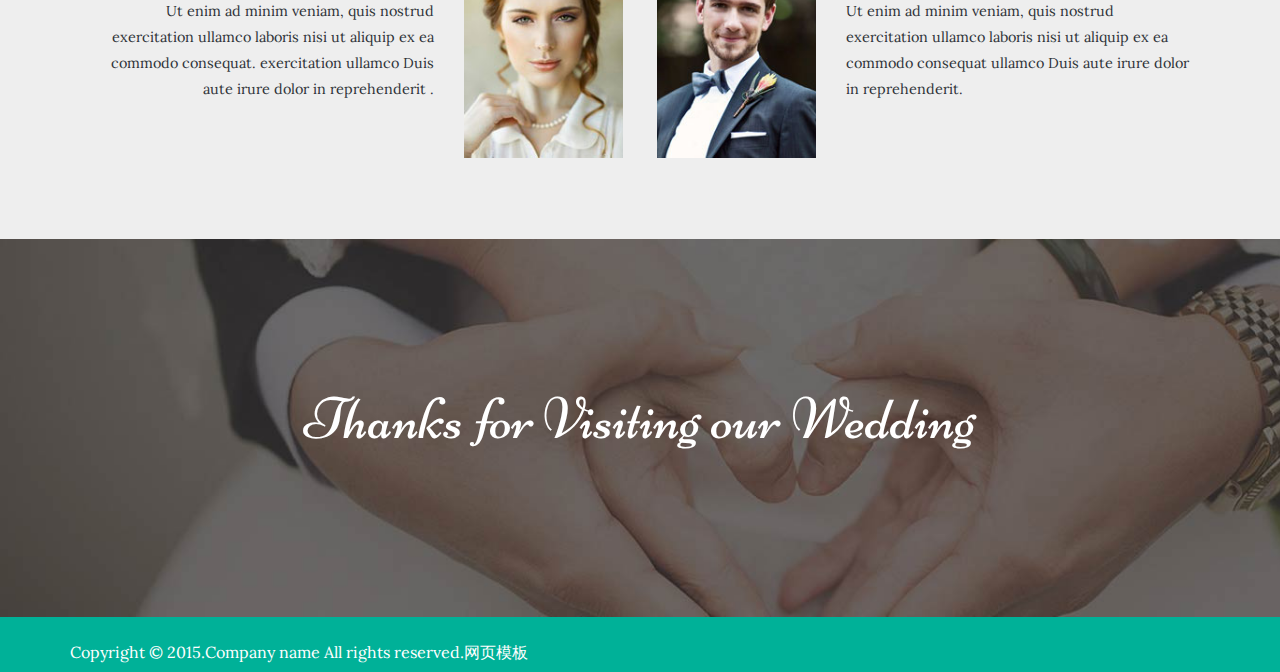
==== commit 98607acf: "cc" ====
--- a/about.html
+++ b/about.html
@@ -32,11 +32,11 @@
 					<span class="menu"></span>
 						<div class="top-menu">
 								<ul class="nav">
-									<li class="hvr-sweep-to-bottom"><a href="index.html">Home</a></li>
-									<li class="hvr-sweep-to-bottom cap"><a href="about.html">About</a></li>
+									<li class="hvr-sweep-to-bottom"><a href="index.html">首页</a></li>
 									<!--<li class="hvr-sweep-to-bottom"><a href="typography.html">Services</a></li>-->
-									<li class="hvr-sweep-to-bottom"><a href="moments.html">Big Moments</a></li>
+									<li class="hvr-sweep-to-bottom"><a href="moments.html">重要时刻</a></li>
 									<li class="hvr-sweep-to-bottom"><a href="contact.html">Contact Us</a></li>
+									<li class="hvr-sweep-to-bottom cap"><a href="about.html">关于</a></li>
 								</ul>
 								<div class="clearfix"></div>
 						</div>
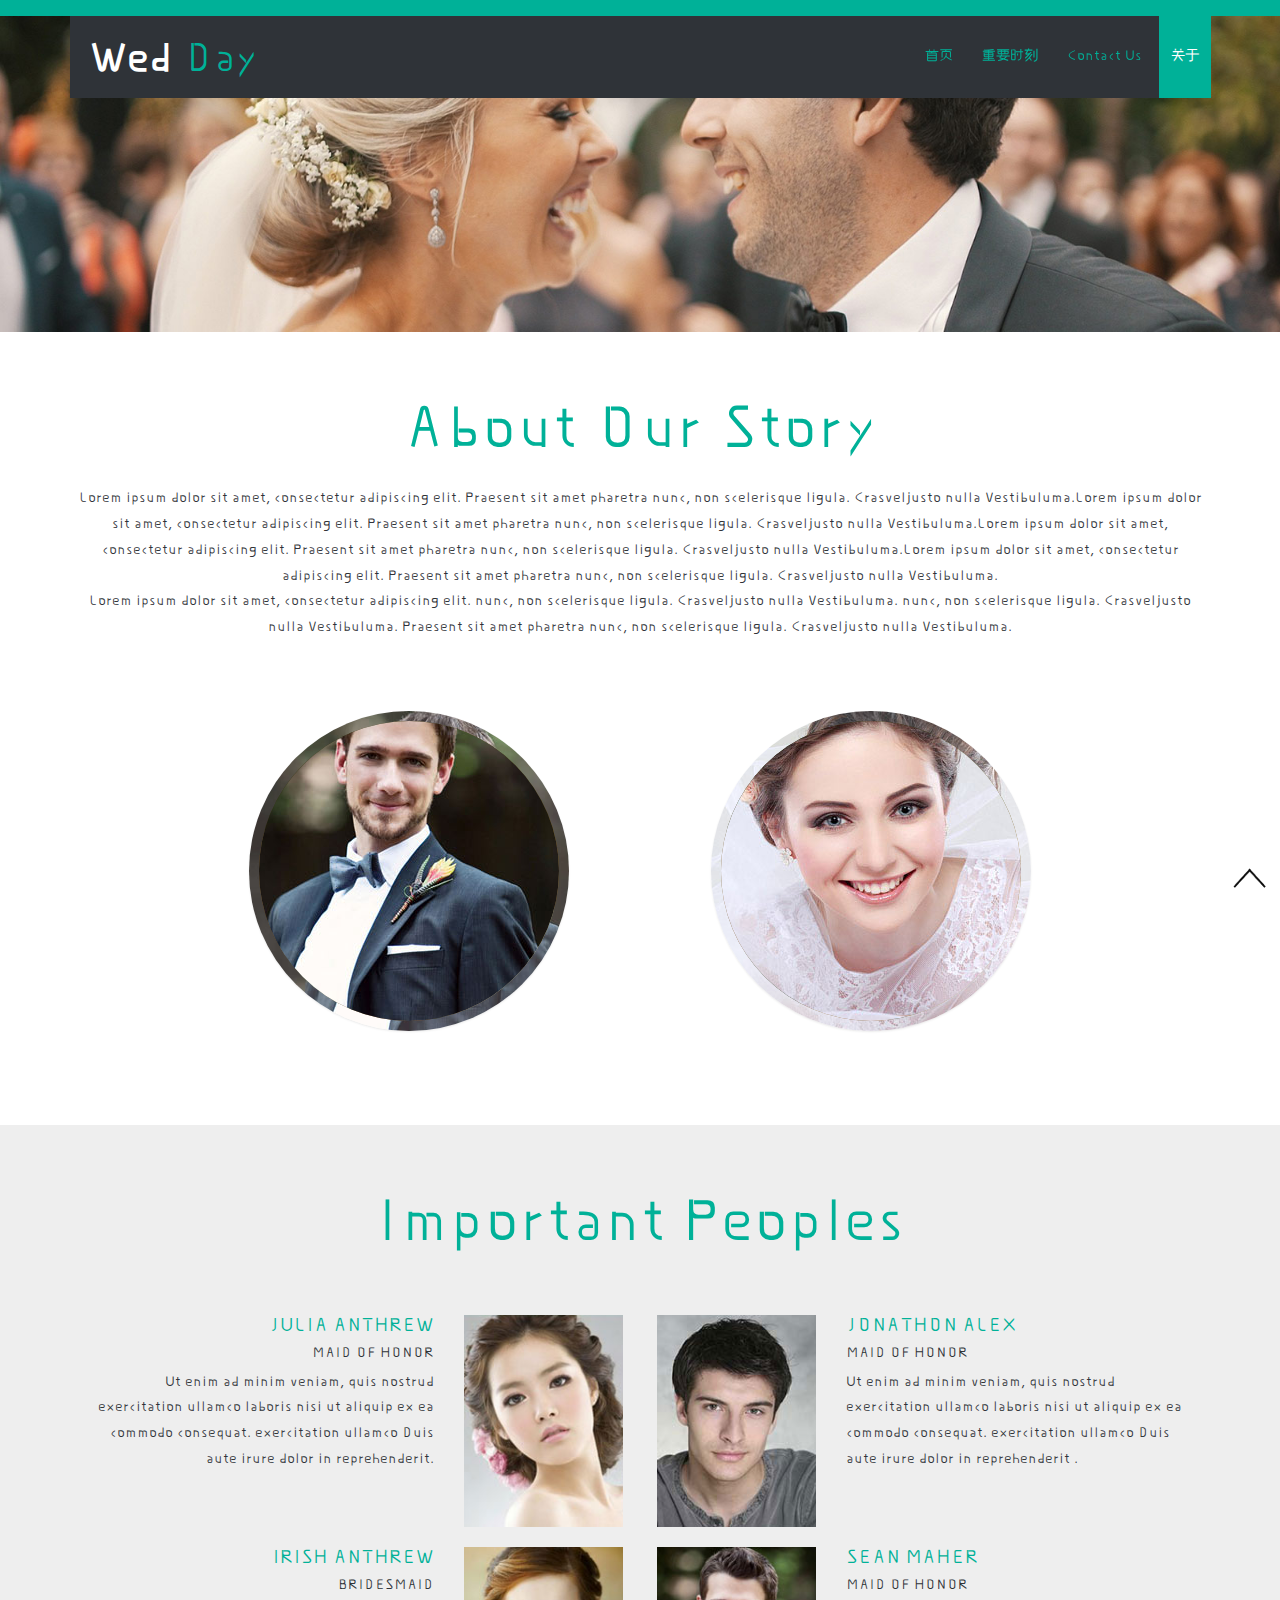
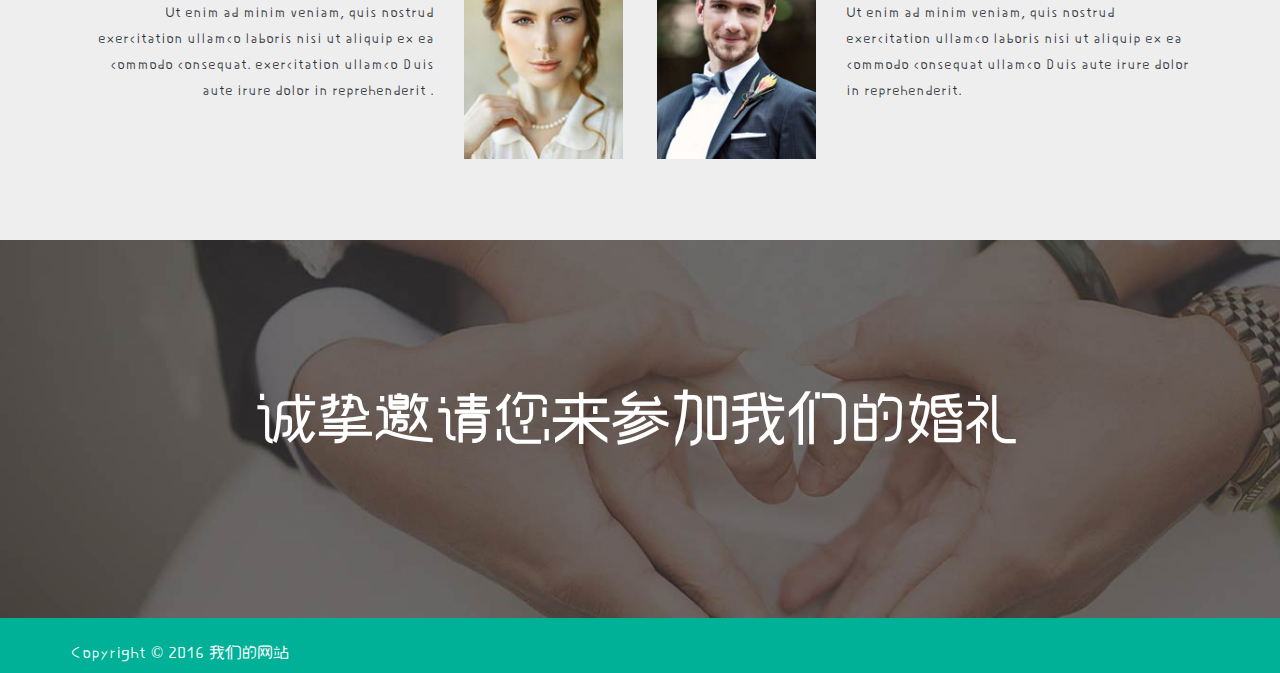
==== commit bdeb1cf5: "cc" ====
--- a/about.html
+++ b/about.html
@@ -1,200 +1,214 @@
 <!DOCTYPE HTML>
+
 <html>
 <head>
-<title>About</title>
-<meta name="viewport" content="width=device-width, initial-scale=1">
-<meta http-equiv="Content-Type" content="text/html; charset=utf-8" />
-<meta name="keywords" content="Wedding Day Responsive web template, Bootstrap Web Templates, Flat Web Templates, Andriod Compatible web template, 
-Smartphone Compatible web template, free webdesigns for Nokia, Samsung, LG, SonyErricsson, Motorola web design" />
-<script type="applijewelleryion/x-javascript"> addEventListener("load", function() { setTimeout(hideURLbar, 0); }, false); function hideURLbar(){ window.scrollTo(0,1); } </script>
-<link href="css/bootstrap.css" rel='stylesheet' type='text/css' />
-<!-- Custom Theme files -->
-<link href="css/style.css" rel='stylesheet' type='text/css' />	
-<script src="js/jquery-1.11.1.min.js"></script>
-<!--webfonts-->
-  <link href='http://fonts.googleapis.com/css?family=Lora:400,400italic|Niconne' rel='stylesheet' type='text/css'>
-<!--//webfonts-->
+    <title>关于</title>
+    <meta name="viewport" content="width=device-width, initial-scale=1">
+    <meta http-equiv="Content-Type" content="text/html; charset=utf-8"/>
+    <meta name="keywords" content="Wedding Day Responsive web template, Bootstrap Web Templates, Flat Web Templates, Andriod Compatible web template,
+    Smartphone Compatible web template, free webdesigns for Nokia, Samsung, LG, SonyErricsson, Motorola web design"/>
+    <script type="applijewelleryion/x-javascript">
+         addEventListener("load", function() { setTimeout(hideURLbar, 0); }, false); function hideURLbar(){ window.scrollTo(0,1); }
+    </script>
+    <link href="css/bootstrap.css" rel='stylesheet' type='text/css'/>
+    <!-- Custom Theme files -->
+    <link href="css/style.css" rel='stylesheet' type='text/css'/>
+    <script src="js/jquery-1.11.1.min.js"></script>
+    <!--webfonts-->
+    <link href='http://fonts.googleapis.com/css?family=Lora:400,400italic|Niconne' rel='stylesheet' type='text/css'>
+    <!--//webfonts-->
 </head>
+
 <body>
 <!--start-home-->
 <!-- header -->
-	<div class="header" id="home">
-
-	</div>
+<div class="header" id="home">
+
+</div>
 <!-- //header -->
 <!-- banner -->
 <div class="banner two">
-		<div class="container">
-			<div class="banner-navigation">
-					<div class="logo">
-						<a href="index.html"><h1>Wed<span> Day</span></h1></a>
-					</div>
-					<span class="menu"></span>
-						<div class="top-menu">
-								<ul class="nav">
-									<li class="hvr-sweep-to-bottom"><a href="index.html">首页</a></li>
-									<!--<li class="hvr-sweep-to-bottom"><a href="typography.html">Services</a></li>-->
-									<li class="hvr-sweep-to-bottom"><a href="moments.html">重要时刻</a></li>
-									<li class="hvr-sweep-to-bottom"><a href="contact.html">Contact Us</a></li>
-									<li class="hvr-sweep-to-bottom cap"><a href="about.html">关于</a></li>
-								</ul>
-								<div class="clearfix"></div>
-						</div>
-					<!--script-for-menu-->
-								<script>
-									$("span.menu").click(function(){
-										$(".top-menu ul").slideToggle("slow" , function(){
-										});
-									});
-								</script>
-					<!--script-for-menu-->
-				<div class="clearfix"></div>
-			</div>
-		</div>
-	</div>
+    <div class="container">
+        <div class="banner-navigation">
+            <div class="logo">
+                <a href="index.html"><h1>Wed<span> Day</span></h1></a>
+            </div>
+            <span class="menu"></span>
+            <div class="top-menu">
+                <ul class="nav">
+                    <li class="hvr-sweep-to-bottom"><a href="index.html">首页</a></li>
+                    <!--<li class="hvr-sweep-to-bottom"><a href="typography.html">Services</a></li>-->
+                    <li class="hvr-sweep-to-bottom"><a href="moments.html">重要时刻</a></li>
+                    <li class="hvr-sweep-to-bottom"><a href="contact.html">Contact Us</a></li>
+                    <li class="hvr-sweep-to-bottom cap"><a href="about.html">关于</a></li>
+                </ul>
+                <div class="clearfix"></div>
+            </div>
+            <!--script-for-menu-->
+            <script>
+                $("span.menu").click(function () {
+                    $(".top-menu ul").slideToggle("slow", function () {
+                    });
+                });
+            </script>
+            <!--script-for-menu-->
+            <div class="clearfix"></div>
+        </div>
+    </div>
+</div>
 <!--//banner-->
 <!--/bottom-section-->
-	<div class="about-section">
-		<div class="container">
-		    <h3>About Our Story</h3>
-			<p>Lorem ipsum dolor sit amet, consectetur adipiscing elit. Praesent sit amet pharetra 
-            nunc, non scelerisque ligula. Crasveljusto nulla Vestibuluma.Lorem ipsum dolor sit amet, consectetur adipiscing elit. Praesent sit amet pharetra 
-            nunc, non scelerisque ligula. Crasveljusto nulla Vestibuluma.Lorem ipsum dolor sit amet, consectetur adipiscing elit. Praesent sit amet pharetra 
-            nunc, non scelerisque ligula. Crasveljusto nulla Vestibuluma.Lorem ipsum dolor sit amet, consectetur adipiscing elit. Praesent sit amet pharetra 
+<div class="about-section">
+    <div class="container">
+        <h3>About Our Story</h3>
+        <p>Lorem ipsum dolor sit amet, consectetur adipiscing elit. Praesent sit amet pharetra
+            nunc, non scelerisque ligula. Crasveljusto nulla Vestibuluma.Lorem ipsum dolor sit amet, consectetur
+            adipiscing elit. Praesent sit amet pharetra
+            nunc, non scelerisque ligula. Crasveljusto nulla Vestibuluma.Lorem ipsum dolor sit amet, consectetur
+            adipiscing elit. Praesent sit amet pharetra
+            nunc, non scelerisque ligula. Crasveljusto nulla Vestibuluma.Lorem ipsum dolor sit amet, consectetur
+            adipiscing elit. Praesent sit amet pharetra
             nunc, non scelerisque ligula. Crasveljusto nulla Vestibuluma.</p>
-			<p class="para">Lorem ipsum dolor sit amet, consectetur adipiscing elit. nunc, non scelerisque ligula. Crasveljusto nulla Vestibuluma. nunc, non scelerisque ligula. Crasveljusto nulla Vestibuluma. Praesent sit amet pharetra 
+        <p class="para">Lorem ipsum dolor sit amet, consectetur adipiscing elit. nunc, non scelerisque ligula.
+            Crasveljusto nulla Vestibuluma. nunc, non scelerisque ligula. Crasveljusto nulla Vestibuluma. Praesent sit
+            amet pharetra
             nunc, non scelerisque ligula. Crasveljusto nulla Vestibuluma.</p>
-			<div class="welcome-grids">
-			<ul class="ch-grid">
-					<li>
-						<div class="col-md-6 ch-item ch-img-1">				
-							<div class="ch-info-wrap">
-								<div class="ch-info">
-									<div class="ch-info-front ch-img-1"></div>
-									<div class="ch-info-back">
-										<h4>Michael</h4>
-										<h5>Groom</h5>
-									</div>	
-								</div>
-							</div>
-						</div>
-					</li>
-					<li>
-						<div class="col-md-6 ch-item ch-img-2">
-							<div class="ch-info-wrap">
-								<div class="ch-info">
-									<div class="ch-info-front ch-img-2"></div>
-									<div class="ch-info-back">
-										<h4>Annie</h4>
-										<h5>Bride</h5>
-									</div>
-								</div>
-							</div>
-						</div>
-					</li>
-				</ul>
-				<div class="clearfix"></div>
-			</div>
-		</div>
-	</div>
-	<div class="people-section">
-			<div class="container">
-				<div class="people-grides">
-					<h3>Important Peoples</h3>
-			 			<div class="col-md-6 people-section1">
-			 				<div class="people-gride1">
-				 				<div class="col-md-8 people-text">
-				 					<h4> JULIA ANTHREW</h4>
-									<h6>Maid of Honor</h6>
-									<p>Ut enim ad minim veniam, quis nostrud exercitation ullamco laboris nisi ut aliquip ex ea commodo consequat. exercitation ullamco Duis aute irure dolor in reprehenderit.</p>
-				 				</div>
-				 				<div class="col-md-4 people-img">
-				 					<img src="images/p1.jpg" alt="name" />
-								</div>
-				 				<div class="clearfix"> </div>  		
-			 				</div>
-			 				<div class="people-gride1">
-				 				<div class="col-md-8 people-text">
-				 					<h4>IRISH ANTHREW </h4>
-									<h6>Bridesmaid</h6>
-				 					<p>Ut enim ad minim veniam, quis nostrud exercitation ullamco laboris nisi ut aliquip ex ea commodo consequat. exercitation ullamco Duis aute irure dolor in reprehenderit .</p>
-				 				</div>
-				 				<div class="col-md-4 people-img">
-				 						<img src="images/p2.jpg" alt="name" />
-								</div>
-				 				<div class="clearfix"> </div>  		
-			 				</div>
-			 			</div>
-		 				<div class="col-md-6 people-section2">
-			 				<div class="people-gride2">
-				 				<div class="col-md-4 people-img two">
-				 						<img src="images/p3.jpg" alt="name" />
-								</div>
-				 				<div class="col-md-8 people-text two ">
-				 					<h4>JONATHON ALEX</h4>
-									<h6>Maid of Honor</h6>
-				 					<p>Ut enim ad minim veniam, quis nostrud exercitation ullamco laboris nisi ut aliquip ex ea commodo consequat. exercitation ullamco Duis aute irure dolor in reprehenderit .</p>
-				 				</div>
-				 				<div class="clearfix"> </div>  		
-			 				</div>
-			 				<div class="people-gride2">
-				 				<div class="col-md-4 people-img two">
-				 					<img src="images/p4.jpg" alt="name" />
-								</div>
-				 				<div class="col-md-8 people-text two">
-				 					<h4>SEAN MAHER </h4>
-									<h6>Maid of Honor</h6>
-									<p>Ut enim ad minim veniam, quis nostrud exercitation ullamco laboris nisi ut aliquip ex ea commodo consequat ullamco Duis aute irure dolor in reprehenderit.</p>
-				 				</div>
-				 				<div class="clearfix"> </div>  		
-			 				</div>
-			 			</div>
-			 			<div class="clearfix"> </div>  		
-			 		</div>
-				</div>
-			</div>
-	<!--/peoples-->
+        <div class="welcome-grids">
+            <ul class="ch-grid">
+                <li>
+                    <div class="col-md-6 ch-item ch-img-1">
+                        <div class="ch-info-wrap">
+                            <div class="ch-info">
+                                <div class="ch-info-front ch-img-1"></div>
+                                <div class="ch-info-back">
+                                    <h4>Michael</h4>
+                                    <h5>Groom</h5>
+                                </div>
+                            </div>
+                        </div>
+                    </div>
+                </li>
+                <li>
+                    <div class="col-md-6 ch-item ch-img-2">
+                        <div class="ch-info-wrap">
+                            <div class="ch-info">
+                                <div class="ch-info-front ch-img-2"></div>
+                                <div class="ch-info-back">
+                                    <h4>Annie</h4>
+                                    <h5>Bride</h5>
+                                </div>
+                            </div>
+                        </div>
+                    </div>
+                </li>
+            </ul>
+            <div class="clearfix"></div>
+        </div>
+    </div>
+</div>
+<div class="people-section">
+    <div class="container">
+        <div class="people-grides">
+            <h3>Important Peoples</h3>
+            <div class="col-md-6 people-section1">
+                <div class="people-gride1">
+                    <div class="col-md-8 people-text">
+                        <h4> JULIA ANTHREW</h4>
+                        <h6>Maid of Honor</h6>
+                        <p>Ut enim ad minim veniam, quis nostrud exercitation ullamco laboris nisi ut aliquip ex ea
+                            commodo consequat. exercitation ullamco Duis aute irure dolor in reprehenderit.</p>
+                    </div>
+                    <div class="col-md-4 people-img">
+                        <img src="images/p1.jpg" alt="name"/>
+                    </div>
+                    <div class="clearfix"></div>
+                </div>
+                <div class="people-gride1">
+                    <div class="col-md-8 people-text">
+                        <h4>IRISH ANTHREW </h4>
+                        <h6>Bridesmaid</h6>
+                        <p>Ut enim ad minim veniam, quis nostrud exercitation ullamco laboris nisi ut aliquip ex ea
+                            commodo consequat. exercitation ullamco Duis aute irure dolor in reprehenderit .</p>
+                    </div>
+                    <div class="col-md-4 people-img">
+                        <img src="images/p2.jpg" alt="name"/>
+                    </div>
+                    <div class="clearfix"></div>
+                </div>
+            </div>
+            <div class="col-md-6 people-section2">
+                <div class="people-gride2">
+                    <div class="col-md-4 people-img two">
+                        <img src="images/p3.jpg" alt="name"/>
+                    </div>
+                    <div class="col-md-8 people-text two ">
+                        <h4>JONATHON ALEX</h4>
+                        <h6>Maid of Honor</h6>
+                        <p>Ut enim ad minim veniam, quis nostrud exercitation ullamco laboris nisi ut aliquip ex ea
+                            commodo consequat. exercitation ullamco Duis aute irure dolor in reprehenderit .</p>
+                    </div>
+                    <div class="clearfix"></div>
+                </div>
+                <div class="people-gride2">
+                    <div class="col-md-4 people-img two">
+                        <img src="images/p4.jpg" alt="name"/>
+                    </div>
+                    <div class="col-md-8 people-text two">
+                        <h4>SEAN MAHER </h4>
+                        <h6>Maid of Honor</h6>
+                        <p>Ut enim ad minim veniam, quis nostrud exercitation ullamco laboris nisi ut aliquip ex ea
+                            commodo consequat ullamco Duis aute irure dolor in reprehenderit.</p>
+                    </div>
+                    <div class="clearfix"></div>
+                </div>
+            </div>
+            <div class="clearfix"></div>
+        </div>
+    </div>
+</div>
+<!--/peoples-->
 <!--/bottom-section-->
-	<div class="bottom-section">
-		<div class="container">
-		    <h3>Thanks for Visiting our Wedding</h3>
-		</div>
-	</div>
+<div class="bottom-section">
+    <div class="container">
+        <h3>诚挚邀请您来参加我们的婚礼</h3>
+    </div>
+</div>
 <!--footer-->
-	<div class="footer">
-		  <div class="container">
-			 <div class="copy">
-		              <p>Copyright &copy; 2015.Company name All rights reserved.<a target="_blank" href="http://sc.chinaz.com/moban/">&#x7F51;&#x9875;&#x6A21;&#x677F;</a></p>
-			 </div>
-			<div class="clearfix"></div>
-		  </div>
-	 </div>
-			<!--start-smoth-scrolling-->
-			<script type="text/javascript">
-								jQuery(document).ready(function($) {
-									$(".scroll").click(function(event){		
-										event.preventDefault();
-										$('html,body').animate({scrollTop:$(this.hash).offset().top},1000);
-									});
-								});
-								</script>
-							<!--start-smoth-scrolling-->
-						<script type="text/javascript">
-									$(document).ready(function() {
-										/*
-										var defaults = {
-								  			containerID: 'toTop', // fading element id
-											containerHoverID: 'toTopHover', // fading element hover id
-											scrollSpeed: 1200,
-											easingType: 'linear' 
-								 		};
-										*/
-										
-										$().UItoTop({ easingType: 'easeOutQuart' });
-										
-									});
-								</script>
-		<a href="#home" id="toTop" class="scroll" style="display: block;"> <span id="toTopHover" style="opacity: 1;"> </span></a>
+<div class="footer">
+    <div class="container">
+        <div class="copy">
+            <p>Copyright &copy; 2016 我们的网站</p>
+        </div>
+        <div class="clearfix"></div>
+    </div>
+</div>
+<!--start-smoth-scrolling-->
+<script type="text/javascript">
+    jQuery(document).ready(function ($) {
+        $(".scroll").click(function (event) {
+            event.preventDefault();
+            $('html,body').animate({scrollTop: $(this.hash).offset().top}, 1000);
+        });
+    });
+</script>
+<!--start-smoth-scrolling-->
+<script type="text/javascript">
+    $(document).ready(function () {
+        /*
+        var defaults = {
+              containerID: 'toTop', // fading element id
+            containerHoverID: 'toTopHover', // fading element hover id
+            scrollSpeed: 1200,
+            easingType: 'linear'
+         };
+        */
+
+        $().UItoTop({easingType: 'easeOutQuart'});
+
+    });
+</script>
+<a href="#home" id="toTop" class="scroll" style="display: block;"> <span id="toTopHover"
+                                                                         style="opacity: 1;"> </span></a>
 
 </body>
 </html>--- a/css/style.css
+++ b/css/style.css
@@ -4,8 +4,25 @@
 License: Creative Commons Attribution 3.0 Unported
 License URL: http://creativecommons.org/licenses/by/3.0/
 --*/
+@font-face {
+    /* font-properties */
+    font-family: Filxgirl;
+    src:url('../Filxgirl.TTF')
+}
+@font-face {
+    /* font-properties */
+    font-family: JHC;
+    src:url('../jhc.ttf')
+}
+@font-face {
+    /* font-properties */
+    font-family: zlyy;
+    src:url('../zlyy.otf')
+    /*src:url('../jhc.ttf')*/
+}
 html, body{
-font-family: 'Lora', serif;
+    /*font-family: 'Lora', serif;*/
+    font-family: zlyy;
 	font-size: 100%;
 	background: #FFf;
 }
@@ -47,7 +64,8 @@
  font-size:2.5em;
  padding: 0.5em 0.3em 0 0.5em;
  font-weight:600;
- font-family: 'Lora', serif;
+ /*font-family: 'Lora', serif;*/
+    font-family: zlyy;
  }
 .logo  a h1:hover{
  color:#fff;	
@@ -55,7 +73,8 @@
 }
 .logo  a h1 span{
  color:#00b198;
- font-family: 'Niconne', cursive;
+ /*font-family: 'Niconne', cursive;*/
+    font-family: zlyy;
  font-weight:400;
 }
 /*-- header --*/
@@ -464,11 +483,13 @@
   font-size:5em;
   font-weight:400;
   z-index: 999;
-  font-family: 'Lora', serif;
+  /*font-family: 'Lora', serif;*/
+    font-family: zlyy;
 }
 .banner-info h3 lable{
-  font-family: 'Niconne', cursive;
-  color:#00B198;
+  /*font-family: 'Niconne', cursive;*/
+    font-family: zlyy;
+    color:#00B198;
 }
 .banner-info p{
   color: #fff;
@@ -485,7 +506,8 @@
   
 }
 .welcome-section h2{
- font-family: 'Niconne', cursive;
+ /*font-family: 'Niconne', cursive;*/
+    font-family: zlyy;
   color:#00B198;
   font-size:4em;
   font-weight:400;
@@ -670,7 +692,8 @@
   color: #fff;
   margin: 15% auto;
   text-align: center;
-  font-family: 'Niconne', cursive;
+  /*font-family: 'Niconne', cursive;*/
+    font-family: zlyy;
 }
 /*---story-grids--*/
 .story-section {
@@ -678,7 +701,8 @@
   background-color: #eee;
 }
 .story-section h3 {
-  font-family: 'Niconne', cursive;
+  /*font-family: 'Niconne', cursive;*/
+    font-family: zlyy;
   color: #00B198;
   font-size: 4em;
   font-weight: 400;
@@ -717,7 +741,8 @@
   margin-top: 2em;
 }
 .event-section h3{
- font-family: 'Niconne', cursive;
+ /*font-family: 'Niconne', cursive;*/
+    font-family: zlyy;
   color: #00B198;
   font-size: 4em;
   font-weight: 400;
@@ -787,7 +812,8 @@
   text-align: center;
 }
 .about-section  h3{
-  font-family: 'Niconne', cursive;
+  /*font-family: 'Niconne', cursive;*/
+    font-family: zlyy;
   color: #00B198;
   font-size: 4em;
   font-weight: 400;
@@ -808,7 +834,8 @@
   padding: 0 2px;
 }
 .people-grides  h3 {
-  font-family: 'Niconne', cursive;
+  /*font-family: 'Niconne', cursive;*/
+    font-family: zlyy;
   color: #00B198;
   font-size: 4em;
   font-weight: 400;
@@ -854,7 +881,8 @@
    padding:4em 0;
 }
 h3.type  {
-  font-family: 'Niconne', cursive;
+  /*font-family: 'Niconne', cursive;*/
+    font-family: zlyy;
   color: #00B198;
   font-size: 4em;
   font-weight: 400;
@@ -1001,7 +1029,8 @@
   margin-top: 2em;
 }
 .moments h3{
-  font-family: 'Niconne', cursive;
+  /*font-family: 'Niconne', cursive;*/
+    font-family: zlyy;
   color: #00B198;
   font-size: 4em;
   font-weight: 400;
@@ -1023,7 +1052,8 @@
   padding: 4em 0;
 }
 .signup-section h3{
-  font-family: 'Niconne', cursive;
+  /*font-family: 'Niconne', cursive;*/
+    font-family: zlyy;
   color: #00B198;
   font-size: 4em;
   font-weight: 400;
@@ -1381,7 +1411,8 @@
  padding:4em 0;
 }
 .contact h3 {
-  font-family: 'Niconne', cursive;
+  /*font-family: 'Niconne', cursive;*/
+    font-family: zlyy;
   color: #00B198;
   font-size: 4em;
   font-weight: 400;
